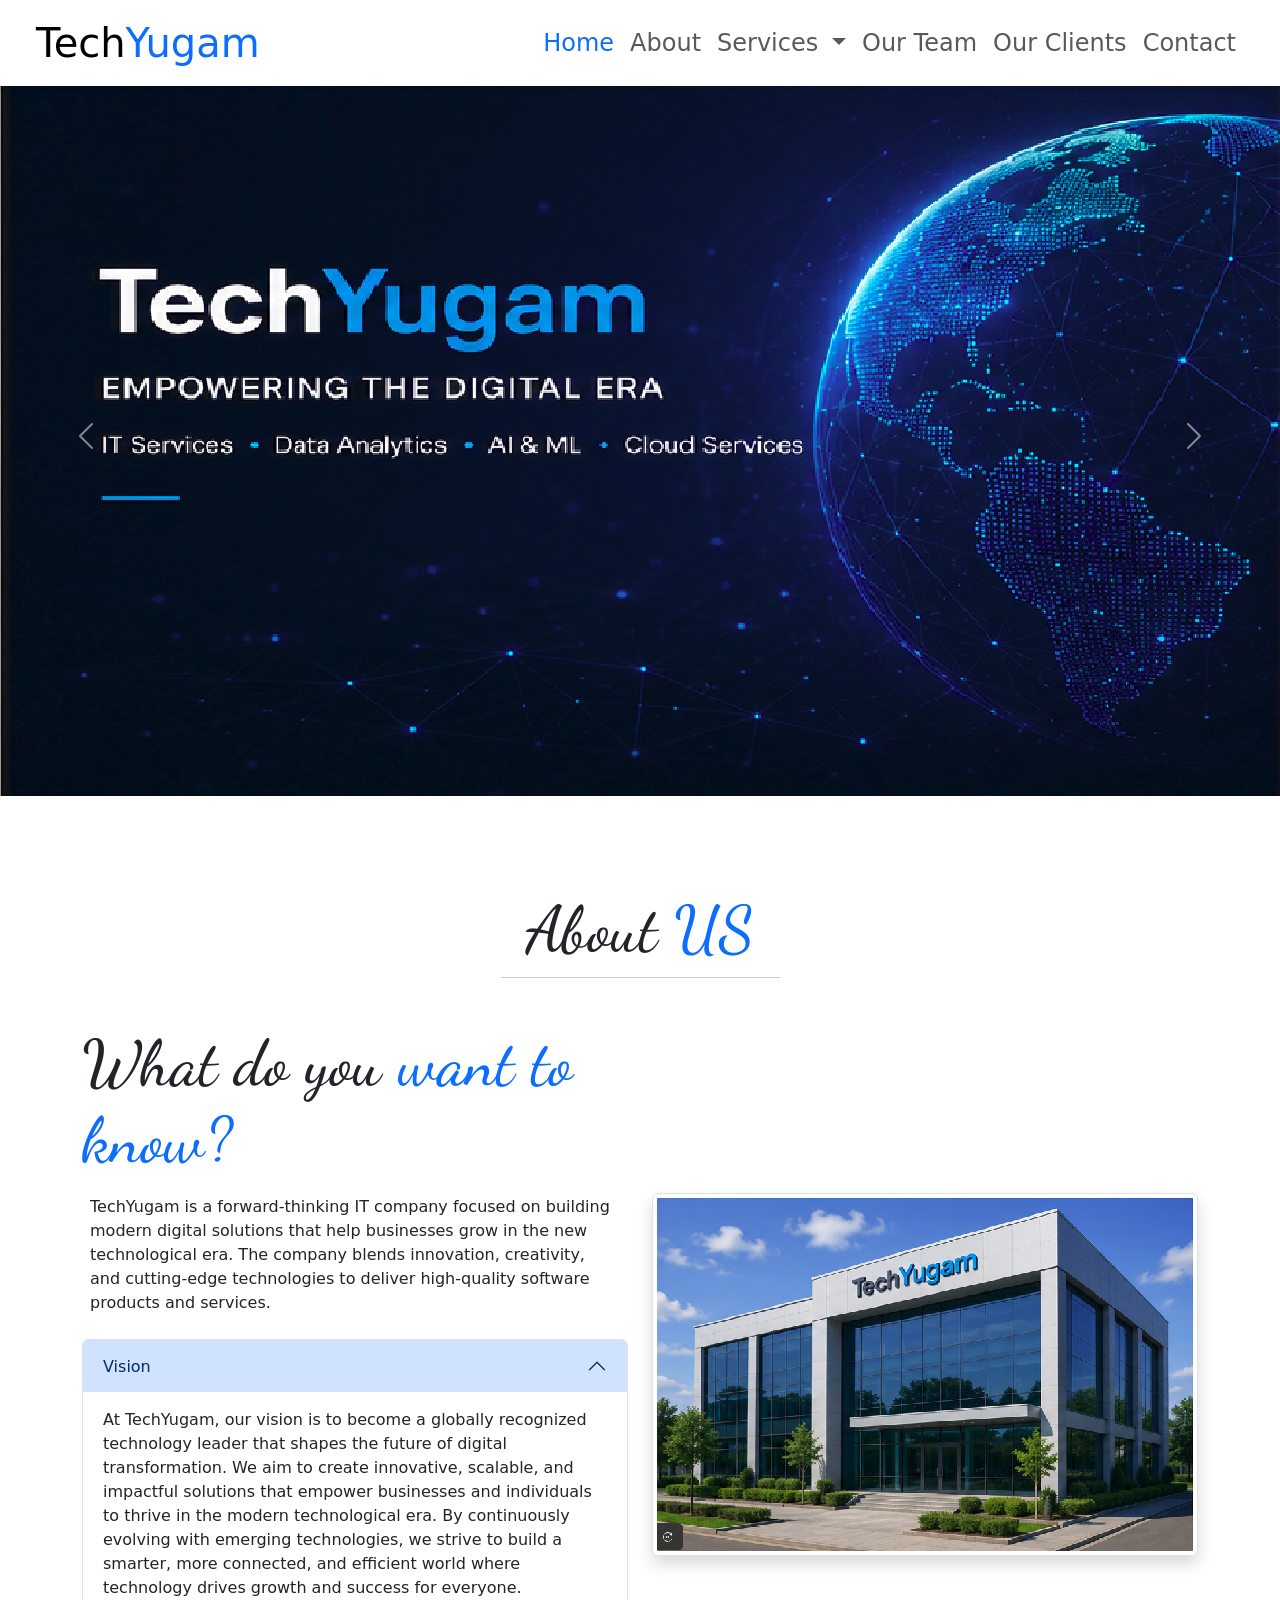
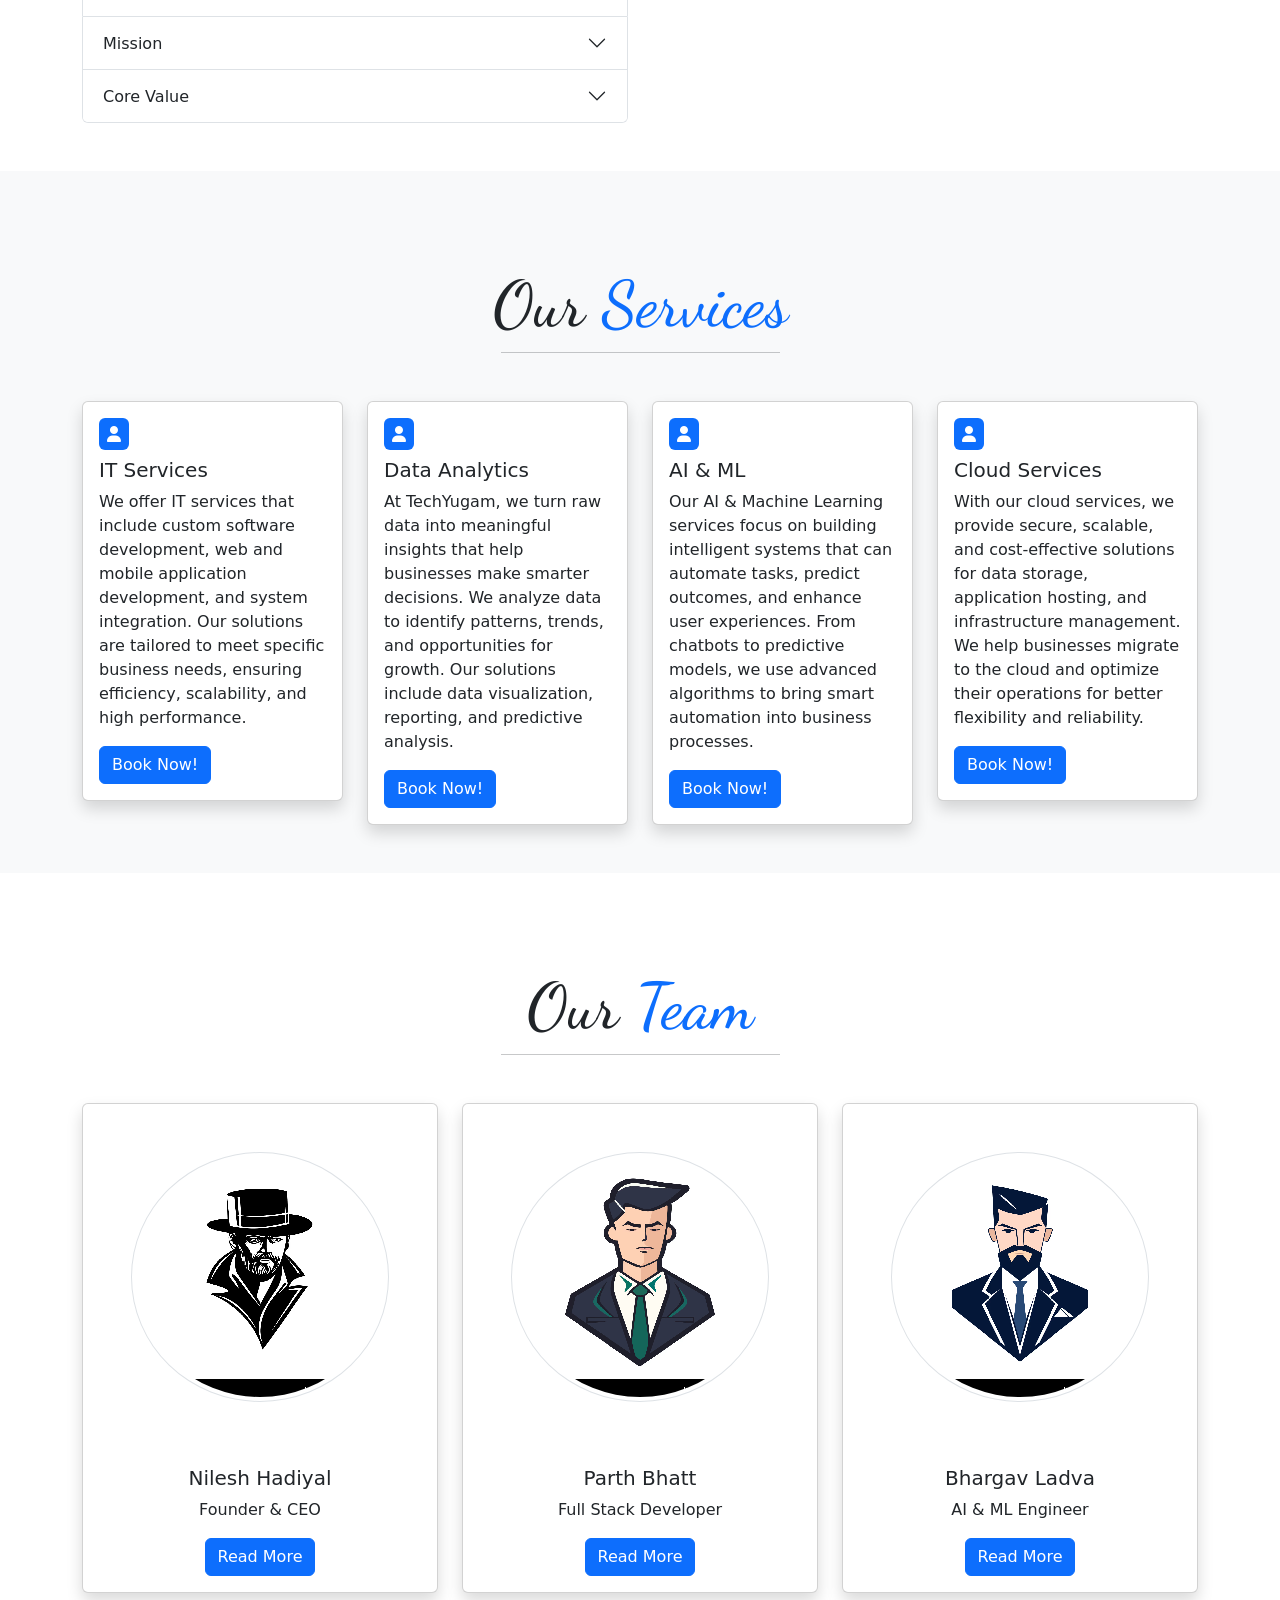
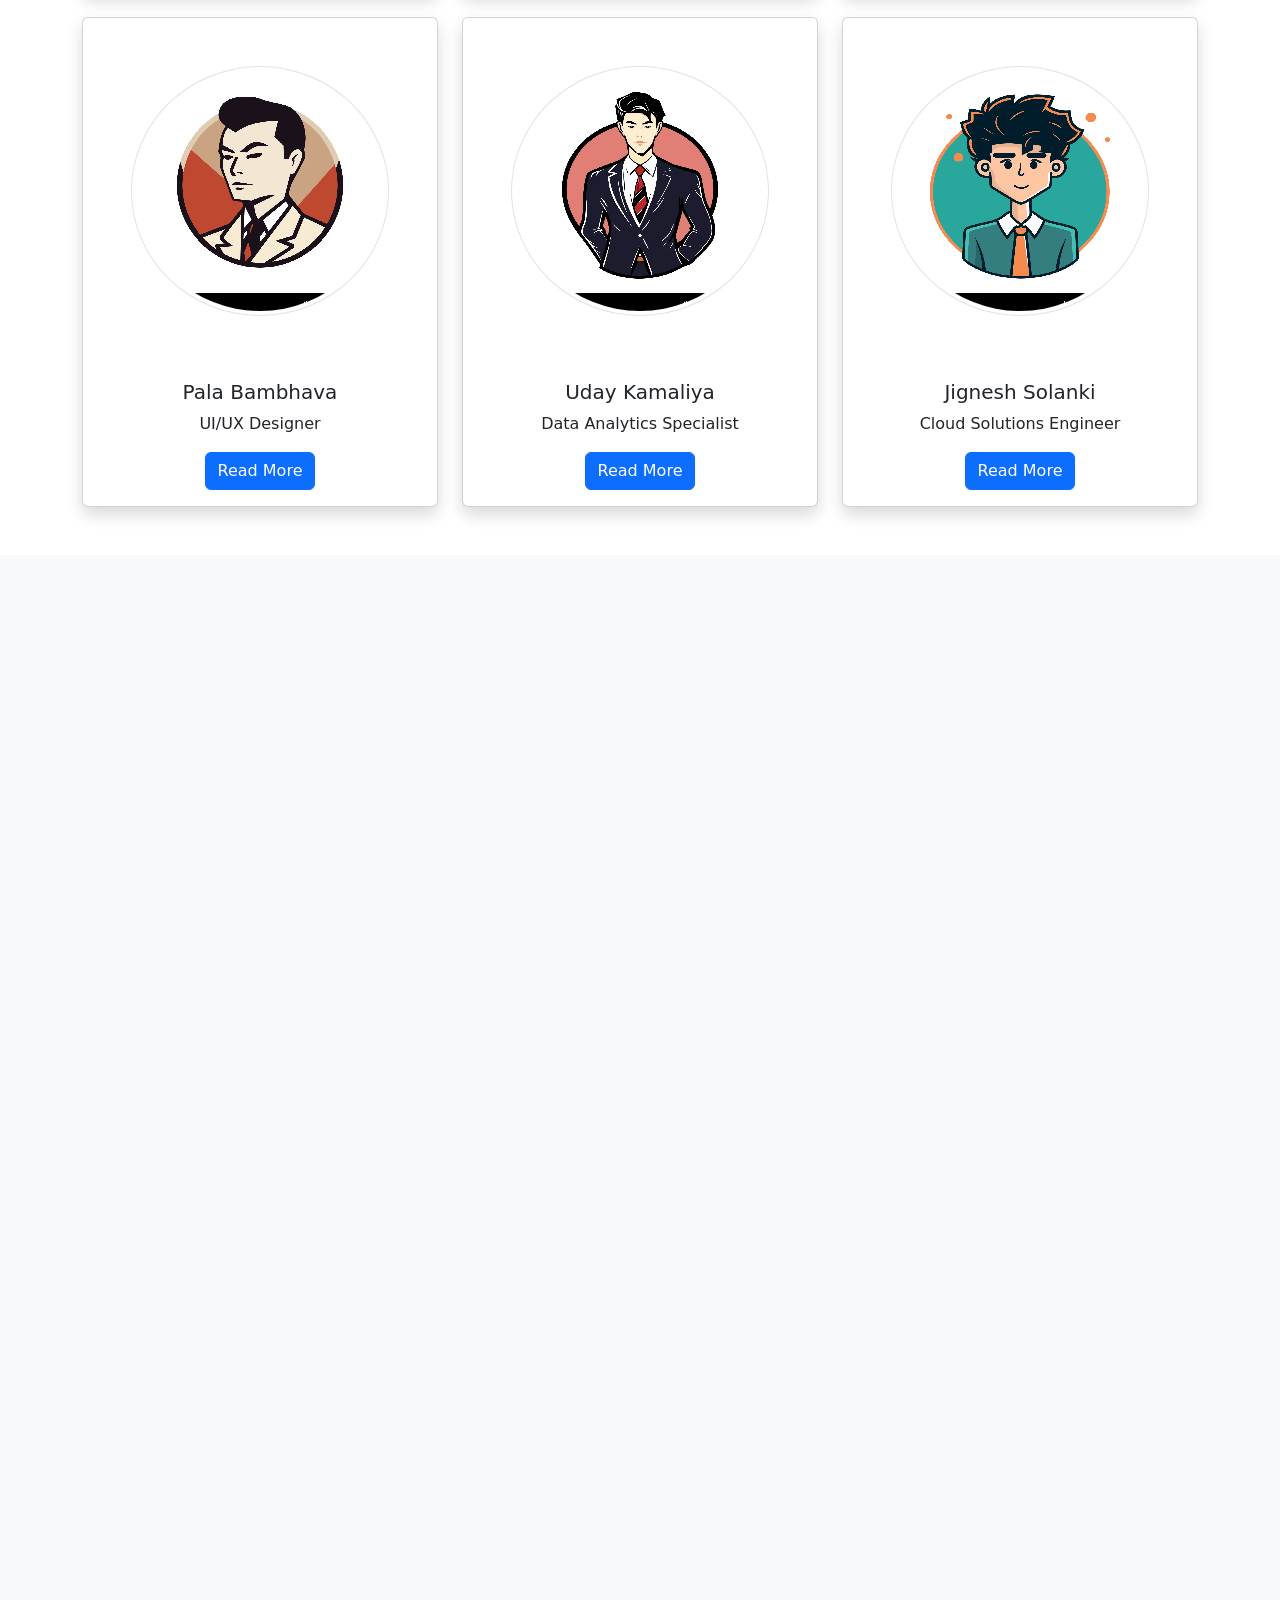
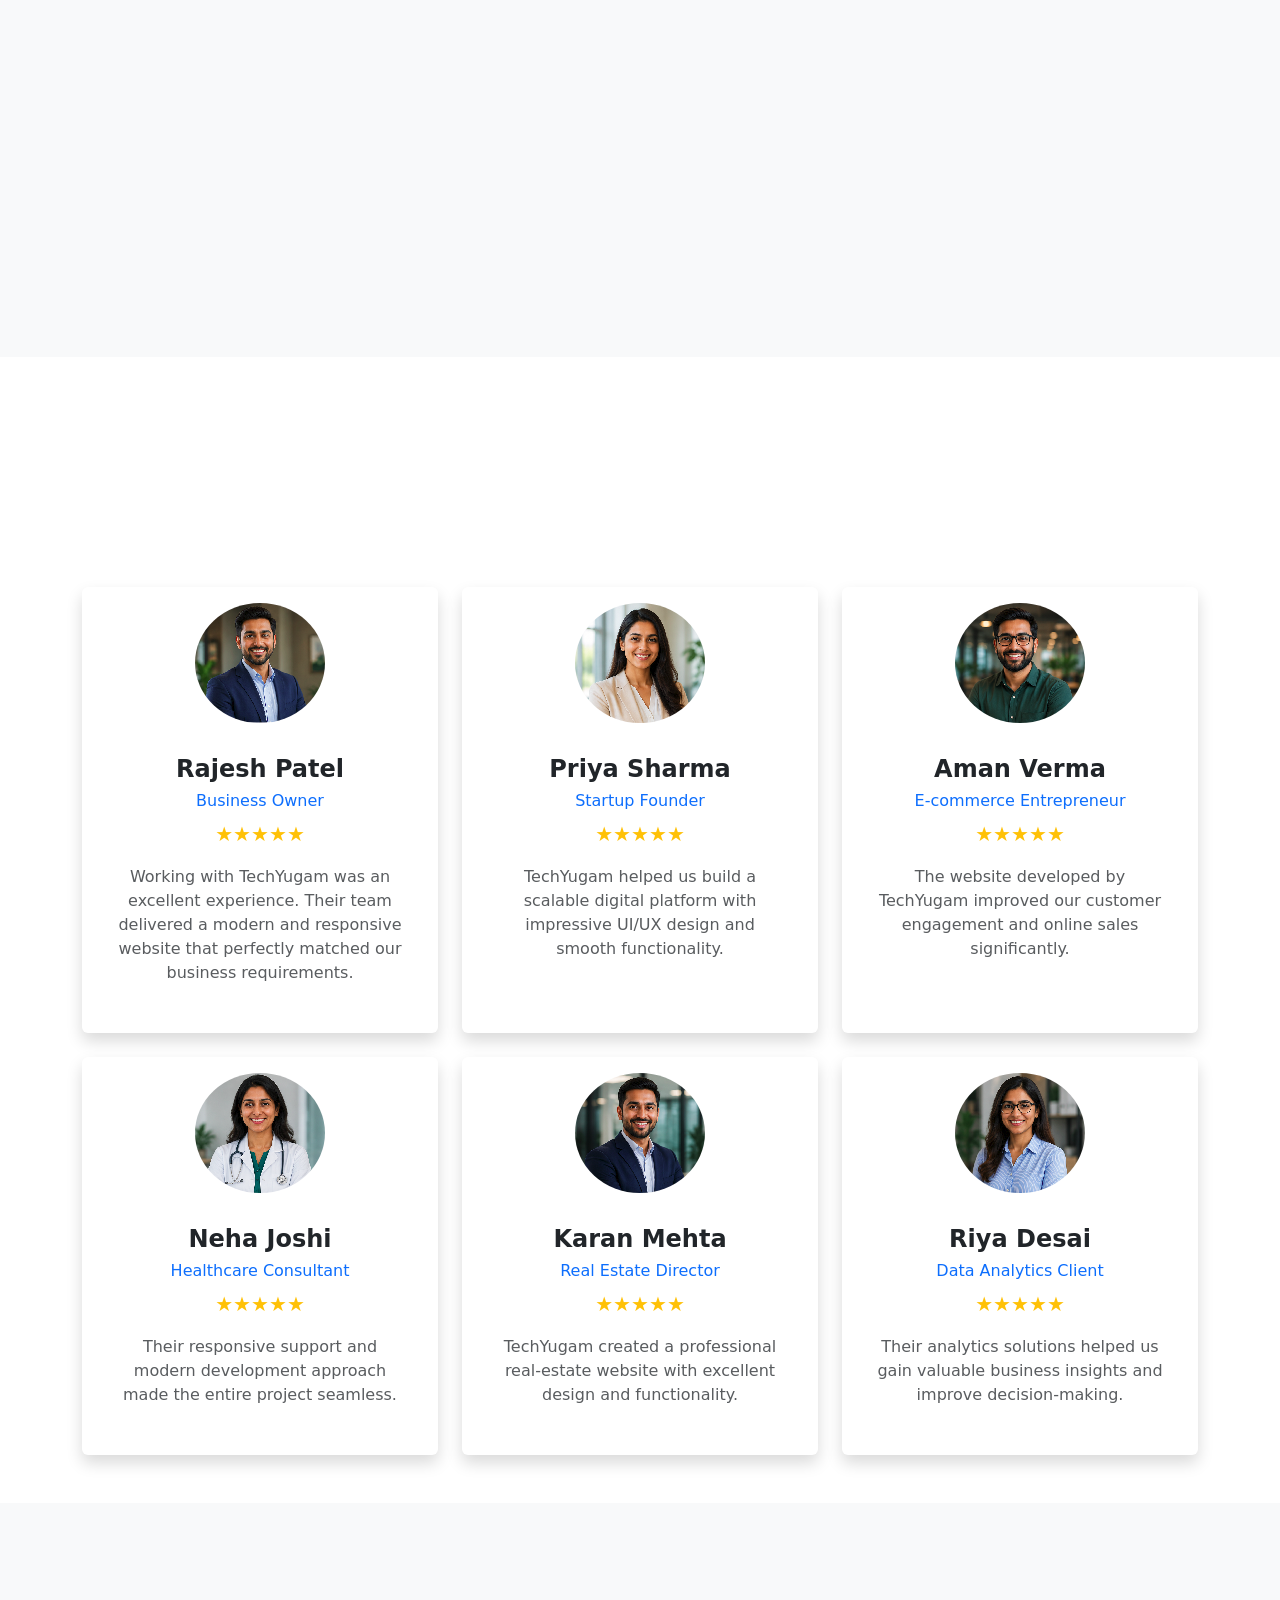
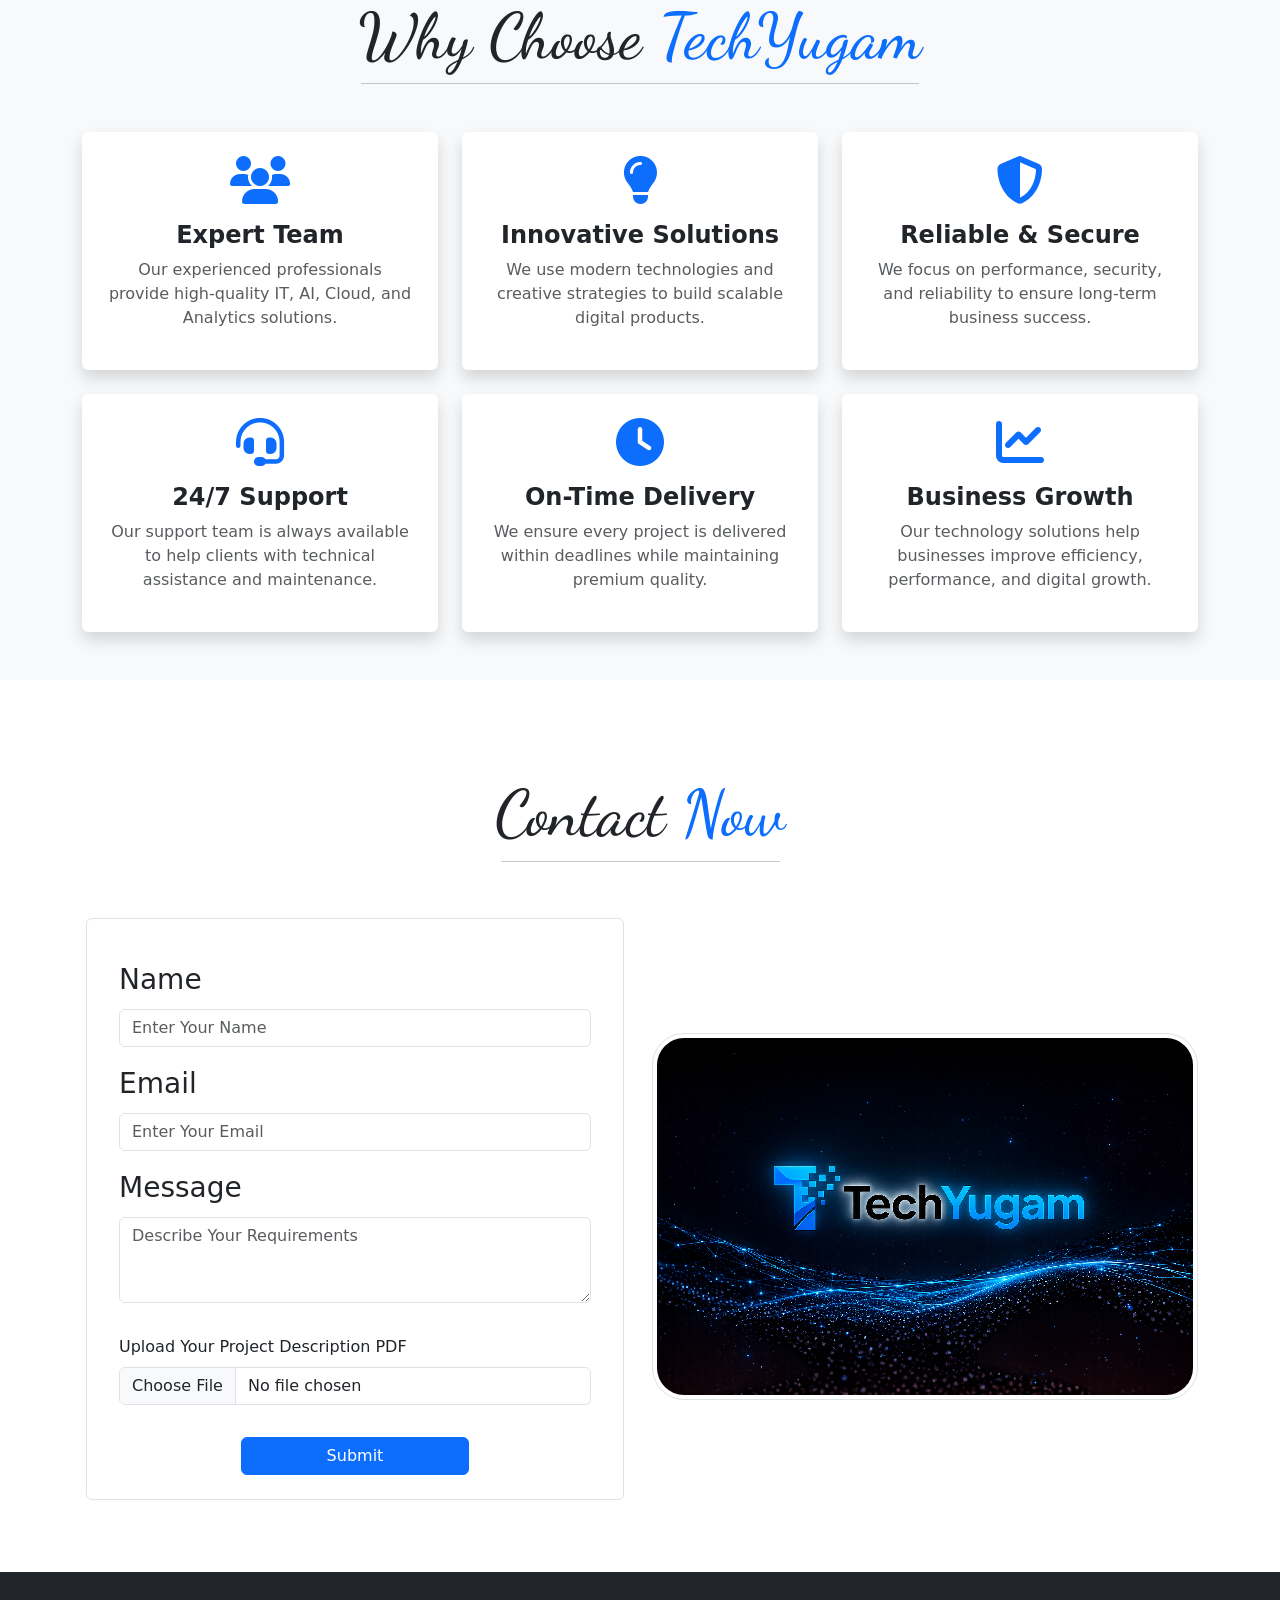
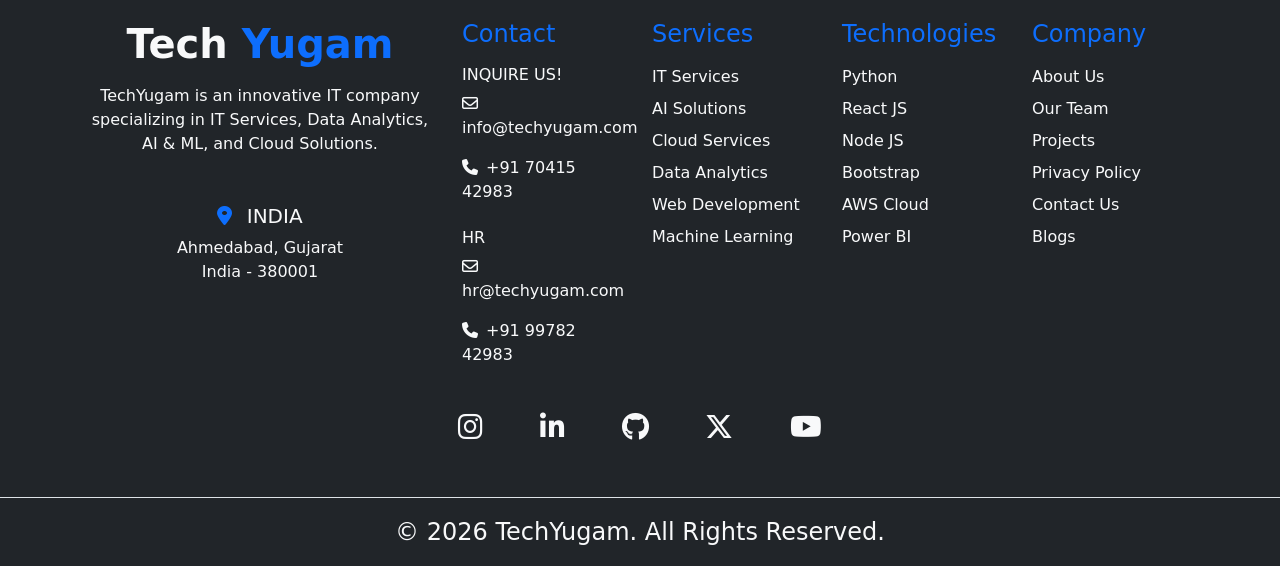
==== Bootstrap/index.html @ 1c1641a0 "Internship Work" ====
<!doctype html>
<html lang="en">
  <head>
    <meta charset="UTF-8" />
    <meta name="viewport" content="width=device-width, initial-scale=1.0" />
    <title>TechYugam</title>
    <link
      href="https://cdn.jsdelivr.net/npm/bootstrap@5.3.8/dist/css/bootstrap.min.css"
      rel="stylesheet"
      integrity="sha384-sRIl4kxILFvY47J16cr9ZwB07vP4J8+LH7qKQnuqkuIAvNWLzeN8tE5YBujZqJLB"
      crossorigin="anonymous"
    />
    <link rel="preconnect" href="https://fonts.gstatic.com" crossorigin />
    <link
      href="https://fonts.googleapis.com/css2?family=Dancing+Script:wght@400..700&display=swap"
      rel="stylesheet"
    />
    <link
      rel="stylesheet"
      href="https://cdnjs.cloudflare.com/ajax/libs/font-awesome/6.5.0/css/all.min.css"
    />
    <link href="https://unpkg.com/aos@2.3.1/dist/aos.css" rel="stylesheet" />
    <link rel="stylesheet" href="style.css" />
  </head>
  <body>
    <header id="home">
      <nav
        class="navbar navbar-expand-lg bg-white px-4 fixed-top shadow-sm"
        data-bs-theme="light"
      >
        <div class="container-fluid">
          <a class="navbar-brand fs-1" href="#"
            >Tech<span class="text-primary">Yugam</span></a
          >
          <button
            class="navbar-toggler"
            type="button"
            data-bs-toggle="collapse"
            data-bs-target="#navbarSupportedContent"
            aria-controls="navbarSupportedContent"
            aria-expanded="false"
            aria-label="Toggle navigation"
          >
            <span class="navbar-toggler-icon"></span>
          </button>
          <div class="collapse navbar-collapse" id="navbarSupportedContent">
            <ul class="navbar-nav ms-auto mb-2 mb-lg-0 fs-4 text-center">
              <li class="nav-item">
                <a
                  class="nav-link active text-primary"
                  aria-current="page"
                  href="#home"
                  >Home</a
                >
              </li>
              <li class="nav-item">
                <a class="nav-link" href="#about">About</a>
              </li>
              <li class="nav-item dropdown">
                <a
                  class="nav-link dropdown-toggle"
                  href="#"
                  role="button"
                  data-bs-toggle="dropdown"
                  aria-expanded="false"
                >
                  Services
                </a>
                <ul class="dropdown-menu">
                  <li>
                    <a class="dropdown-item" href="#services">IT Services</a>
                  </li>
                  <li>
                    <a class="dropdown-item" href="#services">Data Analytics</a>
                  </li>
                  <li><a class="dropdown-item" href="#services">AI & ML</a></li>
                  <li>
                    <a class="dropdown-item" href="#services">Cloud Services</a>
                  </li>
                </ul>
              </li>
              <li class="nav-item">
                <a class="nav-link" href="#teams">Our Team</a>
              </li>
              <li class="nav-item">
                <a class="nav-link" href="#clients">Our Clients</a>
              </li>
              <li class="nav-item">
                <a class="nav-link" href="#contact">Contact</a>
              </li>
            </ul>
          </div>
        </div>
      </nav>
      <div
        id="carouselExampleInterval"
        class="row carousel slide"
        data-bs-ride="carousel"
      >
        <div class="carousel-inner">
          <div class="carousel-item active" data-bs-interval="5000">
            <img
              src="./Images/Background/background1.png"
              class="d-block w-100"
              alt="..."
            />
          </div>
          <div class="carousel-item" data-bs-interval="2000">
            <img
              src="./Images/Background/background2.png"
              class="d-block w-100"
              alt="..."
            />
          </div>
          <div class="carousel-item">
            <img
              src="./Images/Background/background3.png"
              class="d-block w-100"
              alt="..."
            />
          </div>
        </div>
        <button
          class="carousel-control-prev"
          type="button"
          data-bs-target="#carouselExampleInterval"
          data-bs-slide="prev"
        >
          <span class="carousel-control-prev-icon" aria-hidden="true"></span>
          <span class="visually-hidden">Previous</span>
        </button>
        <button
          class="carousel-control-next"
          type="button"
          data-bs-target="#carouselExampleInterval"
          data-bs-slide="next"
        >
          <span class="carousel-control-next-icon" aria-hidden="true"></span>
          <span class="visually-hidden">Next</span>
        </button>
      </div>
    </header>

    <section class="about py-5" id="about">
      <div class="container">
        <div class="text-center my-5" data-aos="fade-up">
          <h2>About <span class="text-primary">US</span></h2>
          <hr class="w-25 m-auto" />
        </div>
        <div class="row mt-5">
          <div class="col-sm-12 col-md-6 col-lg-6 col-12" data-aos="fade-up">
            <h2>What do you <span class="text-primary">want to know?</span></h2>
            <p class="p-2">
              TechYugam is a forward-thinking IT company focused on building
              modern digital solutions that help businesses grow in the new
              technological era. The company blends innovation, creativity, and
              cutting-edge technologies to deliver high-quality software
              products and services.
            </p>
            <!-- <button type="button" class="btn btn-light mb-5">
              More About Me
            </button> -->
            <div class="accordion" id="accordionExample">
              <div class="accordion-item">
                <h3 class="accordion-header">
                  <button
                    class="accordion-button"
                    type="button"
                    data-bs-toggle="collapse"
                    data-bs-target="#collapseOne"
                    aria-expanded="true"
                    aria-controls="collapseOne"
                  >
                    Vision
                  </button>
                </h3>
                <div
                  id="collapseOne"
                  class="accordion-collapse collapse show"
                  data-bs-parent="#accordionExample"
                >
                  <div class="accordion-body">
                    At TechYugam, our vision is to become a globally recognized
                    technology leader that shapes the future of digital
                    transformation. We aim to create innovative, scalable, and
                    impactful solutions that empower businesses and individuals
                    to thrive in the modern technological era. By continuously
                    evolving with emerging technologies, we strive to build a
                    smarter, more connected, and efficient world where
                    technology drives growth and success for everyone.
                  </div>
                </div>
              </div>
              <div class="accordion-item">
                <h3 class="accordion-header">
                  <button
                    class="accordion-button collapsed"
                    type="button"
                    data-bs-toggle="collapse"
                    data-bs-target="#collapseTwo"
                    aria-expanded="false"
                    aria-controls="collapseTwo"
                  >
                    Mission
                  </button>
                </h3>
                <div
                  id="collapseTwo"
                  class="accordion-collapse collapse"
                  data-bs-parent="#accordionExample"
                >
                  <div class="accordion-body">
                    Our mission at TechYugam is to deliver high-quality,
                    reliable, and cutting-edge IT solutions that solve
                    real-world problems. We are committed to understanding
                    client needs and transforming ideas into powerful digital
                    products through creativity, technical expertise, and
                    innovation. We focus on building long-term partnerships,
                    maintaining transparency, and ensuring customer satisfaction
                    while staying ahead in the ever-changing technology
                    landscape.
                  </div>
                </div>
              </div>
              <div class="accordion-item">
                <h3 class="accordion-header">
                  <button
                    class="accordion-button collapsed"
                    type="button"
                    data-bs-toggle="collapse"
                    data-bs-target="#collapseThree"
                    aria-expanded="false"
                    aria-controls="collapseThree"
                  >
                    Core Value
                  </button>
                </h3>
                <div
                  id="collapseThree"
                  class="accordion-collapse collapse"
                  data-bs-parent="#accordionExample"
                >
                  <div class="accordion-body">
                    At TechYugam, we believe in innovation, integrity, and
                    excellence as the foundation of our work. We value
                    continuous learning, teamwork, and customer-centric thinking
                    to deliver the best results. Our commitment to quality,
                    trust, and ethical practices drives us to create meaningful
                    solutions. We embrace change, encourage creativity, and
                    strive to maintain a culture that inspires growth,
                    responsibility, and long-term success.
                  </div>
                </div>
              </div>
            </div>
          </div>
          <div
            class="col-sm-12 col-md-6 col-lg-6 col-12 m-auto text-end"
            data-aos="fade-up"
          >
            <img
              src="./Images/Background/Company-Building.png"
              class="img-fluid img-thumbnail shadow"
            />
          </div>
        </div>
      </div>
    </section>

    <section class="services py-5 bg-light" id="services">
      <div class="container">
        <div class="text-center my-5" data-aos="fade-up">
          <h2>Our <span class="text-primary">Services</span></h2>
          <hr class="w-25 m-auto" />
        </div>
        <div class="row row-gap-4">
          <div class="col-sm-12 col-md-6 col-lg-3 col-12" data-aos="fade-up">
            <div class="card shadow">
              <div class="card-body">
                <i
                  class="fa-solid fa-user bg-primary p-2 text-white rounded mb-2"
                ></i>
                <h5 class="card-title">IT Services</h5>
                <p class="card-text">
                  We offer IT services that include custom software development,
                  web and mobile application development, and system
                  integration. Our solutions are tailored to meet specific
                  business needs, ensuring efficiency, scalability, and high
                  performance.
                </p>
                <a href="#contact" class="btn btn-primary">Book Now!</a>
              </div>
            </div>
          </div>
          <div class="col-sm-12 col-md-6 col-lg-3 col-12" data-aos="fade-up">
            <div class="card shadow">
              <div class="card-body">
                <i
                  class="fa-solid fa-user bg-primary p-2 text-white rounded mb-2"
                ></i>
                <h5 class="card-title">Data Analytics</h5>
                <p class="card-text">
                  At TechYugam, we turn raw data into meaningful insights that
                  help businesses make smarter decisions. We analyze data to
                  identify patterns, trends, and opportunities for growth. Our
                  solutions include data visualization, reporting, and
                  predictive analysis.
                </p>
                <a href="#contact" class="btn btn-primary">Book Now!</a>
              </div>
            </div>
          </div>
          <div class="col-sm-12 col-md-6 col-lg-3 col-12" data-aos="fade-up">
            <div class="card shadow">
              <div class="card-body">
                <i
                  class="fa-solid fa-user bg-primary p-2 text-white rounded mb-2"
                ></i>
                <h5 class="card-title">AI & ML</h5>
                <p class="card-text">
                  Our AI & Machine Learning services focus on building
                  intelligent systems that can automate tasks, predict outcomes,
                  and enhance user experiences. From chatbots to predictive
                  models, we use advanced algorithms to bring smart automation
                  into business processes.
                </p>
                <a href="#contact" class="btn btn-primary">Book Now!</a>
              </div>
            </div>
          </div>
          <div class="col-sm-12 col-md-6 col-lg-3 col-12" data-aos="fade-up">
            <div class="card shadow">
              <div class="card-body">
                <i
                  class="fa-solid fa-user bg-primary p-2 text-white rounded mb-2"
                ></i>
                <h5 class="card-title">Cloud Services</h5>
                <p class="card-text">
                  With our cloud services, we provide secure, scalable, and
                  cost-effective solutions for data storage, application
                  hosting, and infrastructure management. We help businesses
                  migrate to the cloud and optimize their operations for better
                  flexibility and reliability.
                </p>
                <a href="#contact" class="btn btn-primary">Book Now!</a>
              </div>
            </div>
          </div>
        </div>
      </div>
    </section>

    <section class="team py-5 text-center" id="teams">
      <div class="container">
        <div class="text-center my-5" data-aos="fade-up">
          <h2>Our <span class="text-primary">Team</span></h2>
          <hr class="w-25 m-auto" />
        </div>
        <div class="row row-gap-4">
          <div class="col-sm-6 col-md-6 col-lg-4 col-6" data-aos="fade-up">
            <div class="card shadow">
              <img
                src="./Images/User/user1.avif"
                class="img-fluid rounded-circle img-thumbnail m-5"
              />
              <div class="card-body">
                <h5 class="card-title">Nilesh Hadiyal</h5>
                <p class="card-text">Founder & CEO</p>
                <button
                  type="button"
                  class="btn btn-primary"
                  data-bs-toggle="modal"
                  data-bs-target="#nileshModal"
                >
                  Read More
                </button>
              </div>
            </div>
          </div>
          <div
            class="modal fade"
            id="nileshModal"
            tabindex="-1"
            aria-hidden="true"
          >
            <div class="modal-dialog modal-dialog-centered">
              <div class="modal-content">
                <div class="modal-header">
                  <h5 class="modal-title">Nilesh Hadiyal</h5>

                  <button
                    type="button"
                    class="btn-close"
                    data-bs-dismiss="modal"
                  ></button>
                </div>

                <div class="modal-body text-center">
                  <img
                    src="./Images/User/user1.avif"
                    class="img-fluid rounded-circle mb-3"
                    width="150"
                    alt=""
                  />

                  <h4>Founder & CEO</h4>

                  <p>
                    Nilesh Hadiyal is the Founder & CEO of TechYugam, leading
                    the company with a strong vision for innovation and digital
                    transformation. He focuses on strategic planning, business
                    growth, and delivering high-quality technology solutions
                    that help clients succeed in the modern digital era.
                  </p>
                  <a
                    href="https://www.linkedin.com/"
                    target="_blank"
                    class="btn btn-primary mt-2"
                  >
                    <i class="fa-brands fa-linkedin"></i>
                    LinkedIn Profile
                  </a>
                </div>

                <div class="modal-footer">
                  <button
                    type="button"
                    class="btn btn-secondary"
                    data-bs-dismiss="modal"
                  >
                    Close
                  </button>
                </div>
              </div>
            </div>
          </div>
          <div class="col-sm-6 col-md-6 col-lg-4 col-6" data-aos="fade-up">
            <div class="card shadow">
              <img
                src="./Images/User/user2.avif"
                class="img-fluid rounded-circle img-thumbnail m-5"
              />
              <div class="card-body">
                <h5 class="card-title">Parth Bhatt</h5>
                <p class="card-text">Full Stack Developer</p>
                <button
                  type="button"
                  class="btn btn-primary"
                  data-bs-toggle="modal"
                  data-bs-target="#parthModal"
                >
                  Read More
                </button>
              </div>
            </div>
          </div>
          <div
            class="modal fade"
            id="parthModal"
            tabindex="-1"
            aria-hidden="true"
          >
            <div class="modal-dialog modal-dialog-centered">
              <div class="modal-content">
                <div class="modal-header">
                  <h5 class="modal-title">Parth Bhatt</h5>

                  <button
                    type="button"
                    class="btn-close"
                    data-bs-dismiss="modal"
                  ></button>
                </div>

                <div class="modal-body text-center">
                  <img
                    src="./Images/User/user2.avif"
                    class="img-fluid rounded-circle mb-3"
                    width="150"
                    alt=""
                  />

                  <h4>Full Stack Developer</h4>

                  <p>
                    Parth Bhatt is a skilled Full Stack Developer specializing
                    in creating responsive, scalable, and high-performance web
                    applications. With expertise in both frontend and backend
                    development, he ensures smooth functionality, modern design
                    integration, and efficient system performance.
                  </p>
                  <a
                    href="https://www.linkedin.com/"
                    target="_blank"
                    class="btn btn-primary mt-2"
                  >
                    <i class="fa-brands fa-linkedin"></i>
                    LinkedIn Profile
                  </a>
                </div>

                <div class="modal-footer">
                  <button
                    type="button"
                    class="btn btn-secondary"
                    data-bs-dismiss="modal"
                  >
                    Close
                  </button>
                </div>
              </div>
            </div>
          </div>
          <div class="col-sm-6 col-md-6 col-lg-4 col-6" data-aos="fade-up">
            <div class="card shadow">
              <img
                src="./Images/User/user3.avif"
                class="img-fluid rounded-circle img-thumbnail m-5"
              />
              <div class="card-body">
                <h5 class="card-title">Bhargav Ladva</h5>
                <p class="card-text">AI & ML Engineer</p>
                <button
                  type="button"
                  class="btn btn-primary"
                  data-bs-toggle="modal"
                  data-bs-target="#bhargavModal"
                >
                  Read More
                </button>
              </div>
            </div>
          </div>
          <div
            class="modal fade"
            id="bhargavModal"
            tabindex="-1"
            aria-hidden="true"
          >
            <div class="modal-dialog modal-dialog-centered">
              <div class="modal-content">
                <div class="modal-header">
                  <h5 class="modal-title">Bhargav Ladva</h5>

                  <button
                    type="button"
                    class="btn-close"
                    data-bs-dismiss="modal"
                  ></button>
                </div>

                <div class="modal-body text-center">
                  <img
                    src="./Images/User/user3.avif"
                    class="img-fluid rounded-circle mb-3"
                    width="150"
                    alt=""
                  />

                  <h4>AI & Machine Learning Engineer</h4>

                  <p>
                    Ladva Bhargav is responsible for developing intelligent AI
                    and Machine Learning solutions at TechYugam. He works on
                    automation, predictive analytics, and smart systems that
                    enhance business operations and deliver innovative digital
                    experiences.
                  </p>
                  <a
                    href="https://www.linkedin.com/"
                    target="_blank"
                    class="btn btn-primary mt-2"
                  >
                    <i class="fa-brands fa-linkedin"></i>
                    LinkedIn Profile
                  </a>
                </div>

                <div class="modal-footer">
                  <button
                    type="button"
                    class="btn btn-secondary"
                    data-bs-dismiss="modal"
                  >
                    Close
                  </button>
                </div>
              </div>
            </div>
          </div>
          <div class="col-sm-6 col-md-6 col-lg-4 col-6" data-aos="fade-up">
            <div class="card shadow">
              <img
                src="./Images/User/user4.avif"
                class="img-fluid rounded-circle img-thumbnail m-5"
              />
              <div class="card-body">
                <h5 class="card-title">Pala Bambhava</h5>
                <p class="card-text">UI/UX Designer</p>
                <button
                  type="button"
                  class="btn btn-primary"
                  data-bs-toggle="modal"
                  data-bs-target="#palaModal"
                >
                  Read More
                </button>
              </div>
            </div>
          </div>
          <div
            class="modal fade"
            id="palaModal"
            tabindex="-1"
            aria-hidden="true"
          >
            <div class="modal-dialog modal-dialog-centered">
              <div class="modal-content">
                <div class="modal-header">
                  <h5 class="modal-title">Pala Bambhava</h5>

                  <button
                    type="button"
                    class="btn-close"
                    data-bs-dismiss="modal"
                  ></button>
                </div>

                <div class="modal-body text-center">
                  <img
                    src="./Images/User/user4.avif"
                    class="img-fluid rounded-circle mb-3"
                    width="150"
                    alt=""
                  />

                  <h4>UI/UX Designer</h4>

                  <p>
                    Pala Bambhava is the creative UI/UX Designer at TechYugam,
                    focused on building visually appealing and user-friendly
                    digital experiences. He designs intuitive interfaces that
                    improve usability, engagement, and overall customer
                    satisfaction across web and mobile platforms.
                  </p>
                  <a
                    href="https://www.linkedin.com/"
                    target="_blank"
                    class="btn btn-primary mt-2"
                  >
                    <i class="fa-brands fa-linkedin"></i>
                    LinkedIn Profile
                  </a>
                </div>

                <div class="modal-footer">
                  <button
                    type="button"
                    class="btn btn-secondary"
                    data-bs-dismiss="modal"
                  >
                    Close
                  </button>
                </div>
              </div>
            </div>
          </div>
          <div class="col-sm-6 col-md-6 col-lg-4 col-6" data-aos="fade-up">
            <div class="card shadow">
              <img
                src="./Images/User/user5.avif"
                class="img-fluid rounded-circle img-thumbnail m-5"
              />
              <div class="card-body">
                <h5 class="card-title">Uday Kamaliya</h5>
                <p class="card-text">Data Analytics Specialist</p>
                <button
                  type="button"
                  class="btn btn-primary"
                  data-bs-toggle="modal"
                  data-bs-target="#udayModal"
                >
                  Read More
                </button>
              </div>
            </div>
          </div>
          <div
            class="modal fade"
            id="udayModal"
            tabindex="-1"
            aria-hidden="true"
          >
            <div class="modal-dialog modal-dialog-centered">
              <div class="modal-content">
                <div class="modal-header">
                  <h5 class="modal-title">Uday Kamaliya</h5>

                  <button
                    type="button"
                    class="btn-close"
                    data-bs-dismiss="modal"
                  ></button>
                </div>

                <div class="modal-body text-center">
                  <img
                    src="./Images/User/user5.avif"
                    class="img-fluid rounded-circle mb-3"
                    width="150"
                    alt=""
                  />

                  <h4>Data Analytics Specialist</h4>

                  <p>
                    Uday Kamaliya specializes in Data Analytics, transforming
                    complex business data into meaningful insights and
                    actionable strategies. He focuses on data visualization,
                    reporting, and trend analysis to support smarter business
                    decisions and improve overall performance.
                  </p>
                  <a
                    href="https://www.linkedin.com/"
                    target="_blank"
                    class="btn btn-primary mt-2"
                  >
                    <i class="fa-brands fa-linkedin"></i>
                    LinkedIn Profile
                  </a>
                </div>

                <div class="modal-footer">
                  <button
                    type="button"
                    class="btn btn-secondary"
                    data-bs-dismiss="modal"
                  >
                    Close
                  </button>
                </div>
              </div>
            </div>
          </div>
          <div class="col-sm-6 col-md-6 col-lg-4 col-6" data-aos="fade-up">
            <div class="card shadow">
              <img
                src="./Images/User/user6.avif"
                class="img-fluid rounded-circle img-thumbnail m-5"
              />
              <div class="card-body">
                <h5 class="card-title">Jignesh Solanki</h5>
                <p class="card-text">Cloud Solutions Engineer</p>
                <button
                  type="button"
                  class="btn btn-primary"
                  data-bs-toggle="modal"
                  data-bs-target="#jigneshModal"
                >
                  Read More
                </button>
              </div>
            </div>
          </div>
          <div
            class="modal fade"
            id="jigneshModal"
            tabindex="-1"
            aria-hidden="true"
          >
            <div class="modal-dialog modal-dialog-centered">
              <div class="modal-content">
                <div class="modal-header">
                  <h5 class="modal-title">Jignesh Solanki</h5>

                  <button
                    type="button"
                    class="btn-close"
                    data-bs-dismiss="modal"
                  ></button>
                </div>

                <div class="modal-body text-center">
                  <img
                    src="./Images/User/user6.avif"
                    class="img-fluid rounded-circle mb-3"
                    width="150"
                    alt=""
                  />

                  <h4>Cloud Solutions Engineer</h4>

                  <p>
                    Jignesh Solnaki manages cloud infrastructure and scalable
                    digital environments for TechYugam. He ensures secure cloud
                    deployment, optimized performance, and reliable system
                    management to support modern business operations
                    efficiently.
                  </p>
                  <a
                    href="https://www.linkedin.com/"
                    target="_blank"
                    class="btn btn-primary mt-2"
                  >
                    <i class="fa-brands fa-linkedin"></i>
                    LinkedIn Profile
                  </a>
                </div>

                <div class="modal-footer">
                  <button
                    type="button"
                    class="btn btn-secondary"
                    data-bs-dismiss="modal"
                  >
                    Close
                  </button>
                </div>
              </div>
            </div>
          </div>
        </div>
      </div>
    </section>

    <section class="clients py-5 bg-light" id="clients">
      <div class="container">
        <div class="text-center my-5" data-aos="fade-up">
          <h2>Our <span class="text-primary">Clients</span></h2>
          <hr class="w-25 m-auto" />
        </div>

        <div class="row row-gap-4 text-center">
          <div class="col-sm-12 col-md-6 col-lg-6 col-12" data-aos="fade-up">
            <div class="card h-100">
              <img
                src="./Images/Clients/client1.png"
                class="img-fluid img-thumbnail m-5 rounded-4"
                alt="UrbanBuild Realty"
              />

              <div class="card-body d-flex flex-column">
                <h5 class="card-title">UrbanBuild Realty</h5>

                <p class="card-text">
                  A real-estate website created for property listings, project
                  showcases, and client interactions with a clean interface and
                  modern visual presentation.
                </p>

                <a href="#" class="btn btn-primary mx-auto"> Go to Websites </a>
              </div>
            </div>
          </div>

          <div class="col-sm-12 col-md-6 col-lg-6 col-12" data-aos="fade-up">
            <div class="card h-100">
              <img
                src="./Images/Clients/client3.png"
                class="img-fluid img-thumbnail m-5 rounded-4"
                alt="MediCare Plus"
              />

              <div class="card-body d-flex flex-column">
                <h5 class="card-title">MediCare Plus</h5>

                <p class="card-text">
                  A healthcare platform designed for hospitals and clinics,
                  featuring online appointment booking, doctor information, and
                  patient-friendly user experience.
                </p>

                <a href="#" class="btn btn-primary mx-auto"> Go to Websites </a>
              </div>
            </div>
          </div>

          <div class="col-sm-12 col-md-6 col-lg-6 col-12" data-aos="fade-up">
            <div class="card h-100">
              <img
                src="./Images/Clients/client2.png"
                class="img-fluid img-thumbnail m-5 rounded-4"
                alt="ShopZone"
              />

              <div class="card-body d-flex flex-column">
                <h5 class="card-title">ShopZone</h5>

                <p class="card-text">
                  A fully responsive e-commerce website built for online
                  shopping, including product management, secure payments, and
                  mobile-friendly design for better customer engagement.
                </p>

                <a href="#" class="btn btn-primary mx-auto"> Go to Websites </a>
              </div>
            </div>
          </div>

          <div class="col-sm-12 col-md-6 col-lg-6 col-12" data-aos="fade-up">
            <div class="card h-100">
              <img
                src="./Images/Clients/client4.png"
                class="img-fluid img-thumbnail m-5 rounded-4"
                alt="TechNova Solutions"
              />

              <div class="card-body d-flex flex-column">
                <h5 class="card-title">TechNova Solutions</h5>

                <p class="card-text">
                  A modern corporate IT website developed for showcasing
                  technology services, software solutions, and digital
                  transformation strategies with a professional and responsive
                  design.
                </p>

                <a href="#" class="btn btn-primary mx-auto"> Go to Websites </a>
              </div>
            </div>
          </div>
        </div>
      </div>
    </section>

    <section class="reviews py-5" id="reviews">
      <div class="container">
        <div class="text-center my-5" data-aos="fade-up">
          <h2>What Our <span class="text-primary">Clients Say</span></h2>
          <hr class="w-50 m-auto" />
        </div>
        <div class="row g-4">
          <div class="col-md-6 col-lg-4" data-aos="fade-up">
            <div class="card h-100 shadow border-0 p-3">
              <div class="text-center">
                <img
                  src="./Images/Review/rajesh.png"
                  class="rounded-circle img-fluid mb-3"
                  alt="Rajesh Patel"
                />
              </div>

              <div class="card-body text-center">
                <h4 class="fw-bold">Rajesh Patel</h4>
                <h6 class="text-primary">Business Owner</h6>

                <p class="text-warning fs-5">★★★★★</p>

                <p class="text-muted">
                  Working with TechYugam was an excellent experience. Their team
                  delivered a modern and responsive website that perfectly
                  matched our business requirements.
                </p>
              </div>
            </div>
          </div>

          <div class="col-md-6 col-lg-4" data-aos="fade-up">
            <div class="card h-100 shadow border-0 p-3">
              <div class="text-center">
                <img
                  src="./Images/Review/priya.png"
                  class="rounded-circle img-fluid mb-3"
                  alt="Priya Sharma"
                />
              </div>

              <div class="card-body text-center">
                <h4 class="fw-bold">Priya Sharma</h4>
                <h6 class="text-primary">Startup Founder</h6>

                <p class="text-warning fs-5">★★★★★</p>

                <p class="text-muted">
                  TechYugam helped us build a scalable digital platform with
                  impressive UI/UX design and smooth functionality.
                </p>
              </div>
            </div>
          </div>

          <div class="col-md-6 col-lg-4" data-aos="fade-up">
            <div class="card h-100 shadow border-0 p-3">
              <div class="text-center">
                <img
                  src="./Images/Review/aman.png"
                  class="rounded-circle img-fluid mb-3"
                  alt="Aman Verma"
                />
              </div>

              <div class="card-body text-center">
                <h4 class="fw-bold">Aman Verma</h4>
                <h6 class="text-primary">E-commerce Entrepreneur</h6>

                <p class="text-warning fs-5">★★★★★</p>

                <p class="text-muted">
                  The website developed by TechYugam improved our customer
                  engagement and online sales significantly.
                </p>
              </div>
            </div>
          </div>

          <div class="col-md-6 col-lg-4" data-aos="fade-up">
            <div class="card h-100 shadow border-0 p-3">
              <div class="text-center">
                <img
                  src="./Images/Review/neha.png"
                  class="rounded-circle img-fluid mb-3"
                  alt="Neha Joshi"
                />
              </div>

              <div class="card-body text-center">
                <h4 class="fw-bold">Neha Joshi</h4>
                <h6 class="text-primary">Healthcare Consultant</h6>

                <p class="text-warning fs-5">★★★★★</p>

                <p class="text-muted">
                  Their responsive support and modern development approach made
                  the entire project seamless.
                </p>
              </div>
            </div>
          </div>

          <div class="col-md-6 col-lg-4" data-aos="fade-up">
            <div class="card h-100 shadow border-0 p-3">
              <div class="text-center">
                <img
                  src="./Images/Review/karan.png"
                  class="rounded-circle img-fluid mb-3"
                  alt="Karan Mehta"
                />
              </div>

              <div class="card-body text-center">
                <h4 class="fw-bold">Karan Mehta</h4>
                <h6 class="text-primary">Real Estate Director</h6>

                <p class="text-warning fs-5">★★★★★</p>

                <p class="text-muted">
                  TechYugam created a professional real-estate website with
                  excellent design and functionality.
                </p>
              </div>
            </div>
          </div>

          <div class="col-md-6 col-lg-4" data-aos="fade-up">
            <div class="card h-100 shadow border-0 p-3">
              <div class="text-center">
                <img
                  src="./Images/Review/riya.png"
                  class="rounded-circle img-fluid mb-3"
                  alt="Riya Desai"
                />
              </div>

              <div class="card-body text-center">
                <h4 class="fw-bold">Riya Desai</h4>
                <h6 class="text-primary">Data Analytics Client</h6>

                <p class="text-warning fs-5">★★★★★</p>

                <p class="text-muted">
                  Their analytics solutions helped us gain valuable business
                  insights and improve decision-making.
                </p>
              </div>
            </div>
          </div>
        </div>
      </div>
    </section>

    <section class="why-choose py-5 bg-light" id="why-choose">
      <div class="container">
        <div class="text-center my-5" data-aos="fade-up">
          <h2>Why Choose <span class="text-primary">TechYugam</span></h2>
          <hr class="w-50 m-auto" />
        </div>
        <div class="row g-4">
          <div class="col-md-6 col-lg-4" data-aos="fade-up">
            <div class="card h-100 shadow border-0 text-center p-4">
              <div class="mb-3">
                <i class="fa-solid fa-users fa-3x text-primary"></i>
              </div>
              <h4 class="fw-bold">Expert Team</h4>
              <p class="text-muted">
                Our experienced professionals provide high-quality IT, AI,
                Cloud, and Analytics solutions.
              </p>
            </div>
          </div>

          <div class="col-md-6 col-lg-4" data-aos="fade-up">
            <div class="card h-100 shadow border-0 text-center p-4">
              <div class="mb-3">
                <i class="fa-solid fa-lightbulb fa-3x text-primary"></i>
              </div>
              <h4 class="fw-bold">Innovative Solutions</h4>
              <p class="text-muted">
                We use modern technologies and creative strategies to build
                scalable digital products.
              </p>
            </div>
          </div>

          <div class="col-md-6 col-lg-4" data-aos="fade-up">
            <div class="card h-100 shadow border-0 text-center p-4">
              <div class="mb-3">
                <i class="fa-solid fa-shield-halved fa-3x text-primary"></i>
              </div>
              <h4 class="fw-bold">Reliable & Secure</h4>
              <p class="text-muted">
                We focus on performance, security, and reliability to ensure
                long-term business success.
              </p>
            </div>
          </div>

          <div class="col-md-6 col-lg-4" data-aos="fade-up">
            <div class="card h-100 shadow border-0 text-center p-4">
              <div class="mb-3">
                <i class="fa-solid fa-headset fa-3x text-primary"></i>
              </div>
              <h4 class="fw-bold">24/7 Support</h4>
              <p class="text-muted">
                Our support team is always available to help clients with
                technical assistance and maintenance.
              </p>
            </div>
          </div>

          <div class="col-md-6 col-lg-4" data-aos="fade-up">
            <div class="card h-100 shadow border-0 text-center p-4">
              <div class="mb-3">
                <i class="fa-solid fa-clock fa-3x text-primary"></i>
              </div>
              <h4 class="fw-bold">On-Time Delivery</h4>
              <p class="text-muted">
                We ensure every project is delivered within deadlines while
                maintaining premium quality.
              </p>
            </div>
          </div>

          <div class="col-md-6 col-lg-4" data-aos="fade-up">
            <div class="card h-100 shadow border-0 text-center p-4">
              <div class="mb-3">
                <i class="fa-solid fa-chart-line fa-3x text-primary"></i>
              </div>
              <h4 class="fw-bold">Business Growth</h4>
              <p class="text-muted">
                Our technology solutions help businesses improve efficiency,
                performance, and digital growth.
              </p>
            </div>
          </div>
        </div>
      </div>
    </section>

    <section class="contact py-5" id="contact">
      <div class="container">
        <div class="text-center my-5" data-aos="fade-up">
          <h2>Contact <span class="text-primary">Now</span></h2>
          <hr class="w-25 m-auto" />
        </div>
        <div class="row mt-3">
          <div
            class="col-sm-12 col-md-6 col-lg-6 col-12 p-4"
            data-aos="fade-up"
          >
            <form class="row g-3 border rounded p-4">
              <div class="col-12 col-sm-12 col-md-12">
                <label for="inputName" class="form-label fs-3">Name</label>
                <input
                  type="name"
                  class="form-control"
                  id="inputName"
                  placeholder="Enter Your Name"
                />
              </div>
              <div class="col-12 col-sm-12 col-md-12">
                <label for="inputEmail4" class="form-label fs-3">Email</label>
                <input
                  type="email"
                  class="form-control"
                  id="inputEmail4"
                  placeholder="Enter Your Email"
                />
              </div>
              <div class="mb-3">
                <label for="exampleFormControlTextarea1" class="form-label fs-3"
                  >Message</label
                >
                <textarea
                  class="form-control"
                  id="exampleFormControlTextarea1"
                  rows="3"
                  placeholder="Describe Your Requirements"
                ></textarea>
              </div>
              <div class="mb-3">
                <label for="formFile" class="form-label"
                  >Upload Your Project Description PDF</label
                >
                <input class="form-control" type="file" id="formFile" />
              </div>

              <div class="d-grid gap-2 col-6 mx-auto">
                <button class="btn btn-primary" type="submit">Submit</button>
              </div>
            </form>
          </div>
          <div
            class="col-sm-12 col-md-6 col-lg-6 col-12 m-auto text-end"
            data-aos="fade-up"
          >
            <img
              src="./Images/Company-Logo..png"
              class="img-fluid img-thumbnail rounded-5"
            />
          </div>
        </div>
      </div>
    </section>

    <section class="bg-dark py-5 text-light">
      <div class="container">
        <div class="row gy-5">
          <div class="col-lg-4 col-md-6 col-12 text-center">
            <h1 class="fw-bold company-logo mb-3">
              Tech
              <span class="text-primary">Yugam</span>
            </h1>

            <p class="footer-description fs-6">
              TechYugam is an innovative IT company specializing in IT Services,
              Data Analytics, AI & ML, and Cloud Solutions.
            </p>

            <div class="mt-5">
              <h5>
                <i class="fa-solid fa-location-dot me-2 text-primary"></i>
                INDIA
              </h5>
              <p>
                Ahmedabad, Gujarat <br />
                India - 380001
              </p>
            </div>
          </div>

          <div class="col-sm-6 col-lg-2 col-md-6 col-6">
            <h4 class="text-primary mb-3">Contact</h4>
            <h6>INQUIRE US!</h6>
            <p><i class="fa-regular fa-envelope me-2"></i>info@techyugam.com</p>
            <p><i class="fa-solid fa-phone me-2"></i>+91 70415 42983</p>

            <h6 class="mt-4">HR</h6>
            <p><i class="fa-regular fa-envelope me-2"></i>hr@techyugam.com</p>
            <p><i class="fa-solid fa-phone me-2"></i>+91 99782 42983</p>
          </div>

          <div class="col-sm-6 col-lg-2 col-md-4 col-6">
            <h4 class="text-primary mb-3">Services</h4>
            <ul class="list-unstyled footer-links">
              <li class="mb-2">IT Services</li>
              <li class="mb-2">AI Solutions</li>
              <li class="mb-2">Cloud Services</li>
              <li class="mb-2">Data Analytics</li>
              <li class="mb-2">Web Development</li>
              <li class="mb-2">Machine Learning</li>
            </ul>
          </div>

          <div class="col-sm-6 col-lg-2 col-md-4 col-6">
            <h4 class="text-primary mb-3">Technologies</h4>
            <ul class="list-unstyled footer-links">
              <li class="mb-2">Python</li>
              <li class="mb-2">React JS</li>
              <li class="mb-2">Node JS</li>
              <li class="mb-2">Bootstrap</li>
              <li class="mb-2">AWS Cloud</li>
              <li class="mb-2">Power BI</li>
            </ul>
          </div>

          <div class="col-sm-6 col-lg-2 col-md-4 col-6">
            <h4 class="text-primary mb-3">Company</h4>

            <ul class="list-unstyled footer-links">
              <li class="mb-2">
                <a href="#about" class="text-decoration-none text-light">
                  About Us
                </a>
              </li>
              <li class="mb-2">
                <a href="#teams" class="text-decoration-none text-light"
                  >Our Team</a
                >
              </li>
              <li class="mb-2">
                <a href="#clients" class="text-decoration-none text-light"
                  >Projects</a
                >
              </li>
              <li class="mb-2">
                <a href="#" class="text-decoration-none text-light"
                  >Privacy Policy</a
                >
              </li>

              <li class="mb-2">
                <a href="#contact" class="text-decoration-none text-light"
                  >Contact Us</a
                >
              </li>

              <li class="mb-2">
                <a href="#" class="text-decoration-none text-light"> Blogs </a>
              </li>
            </ul>
          </div>
        </div>
        <div class="row">
          <div class="col-12 col-lg-12 text-center social-link fs-3 mt-4">
            <a href="#" class="text-light mx-1"
              ><i class="fa-brands fa-instagram"></i
            ></a>
            <a href="#" class="text-light mx-1"
              ><i class="fa-brands fa-linkedin-in"></i
            ></a>
            <a href="#" class="text-light mx-1"
              ><i class="fa-brands fa-github"></i
            ></a>
            <a href="#" class="text-light mx-1"
              ><i class="fa-brands fa-x-twitter"></i
            ></a>
            <a href="#" class="text-light mx-1"
              ><i class="fa-brands fa-youtube"></i
            ></a>
          </div>
        </div>
      </div>
    </section>

    <footer class="footer-section border-top bg-dark text-light">
      <div class="container">
        <div class="row copyright text-center p-3">
          <p class="mb-0 fs-4 footer-text">
            © 2026 TechYugam. All Rights Reserved.
          </p>
        </div>
      </div>
    </footer>

    <script>
      const navLinks = document.querySelectorAll(
        ".navbar-collapse .nav-link:not(.dropdown-toggle), .dropdown-item",
      );

      navLinks.forEach((link) => {
        link.addEventListener("click", () => {
          const navbar = document.querySelector(".navbar-collapse");

          if (navbar.classList.contains("show")) {
            new bootstrap.Collapse(navbar).hide();
          }
        });
      });
    </script>
    <script src="https://unpkg.com/aos@2.3.1/dist/aos.js"></script>
    <script src="https://cdn.jsdelivr.net/npm/bootstrap@5.3.8/dist/js/bootstrap.bundle.min.js"></script>
    <script>
      AOS.init();
    </script>
  </body>
</html>
---- Bootstrap/style.css ----
* {
  padding: 0;
  margin: 0;
  box-sizing: border-box;
}
body {
  overflow-x: hidden;
  max-width: 100%;
  padding-top: 76px;
}
html {
  scroll-behavior: smooth;
}
header {
  overflow: hidden;
}
section {
  scroll-margin-top: 30px;
}
h2 {
  font-family: "Dancing Script", cursive;
  font-size: 4rem;
}
img {
  image-rendering: pixelated;
}
.navbar {
  z-index: 1030;
}
.carousel-item img {
  width: 100%;
  height: 80vh;
}
.card:hover,
form:hover {
  border: 2px solid blue !important;
}
.card img {
  min-width: 40%;
  max-height: 250px;
}
.footer-links li {
  margin-bottom: 16px;
}
.footer-links li a,
.social-link a {
  text-decoration: none;
  color: white;
}
.social-link a {
  padding: 0px 20px;
}
.social-link a i:hover {
  color: blue;
}
#reviews img {
  width: 120px;
  height: 120px;
  object-fit: cover;
}

@media (max-width: 576px) {
  body {
    padding-top: 60px;
  }
  h2 {
    font-size: 2rem;
  }
  section {
    scroll-margin-top: 20px;
  }
  .carousel-item img {
    height: 30vh;
  }

  .navbar-brand {
    font-size: 1.6rem !important;
  }

  .card .btn,
  form .btn {
    width: 100%;
  }

  .card-body {
    padding: 15px;
  }

  .social-link {
    line-height: 2.5rem;
  }

  .social-link a {
    display: inline-block;
    margin: 5px 0;
  }

  .footer-description {
    font-size: 14px;
  }

  .company-logo {
    font-size: 2rem;
  }

  .form-label {
    font-size: 1.2rem !important;
  }
  #teams img {
    margin: 16px !important;
  }
  .footer-text {
    font-size: 16px !important;
    padding: 0px 0px !important;
  }
}

@media (max-width: 991px) {
  h2 {
    font-size: 3.5rem;
  }
  #teams img {
    margin: 24px !important;
  }
}
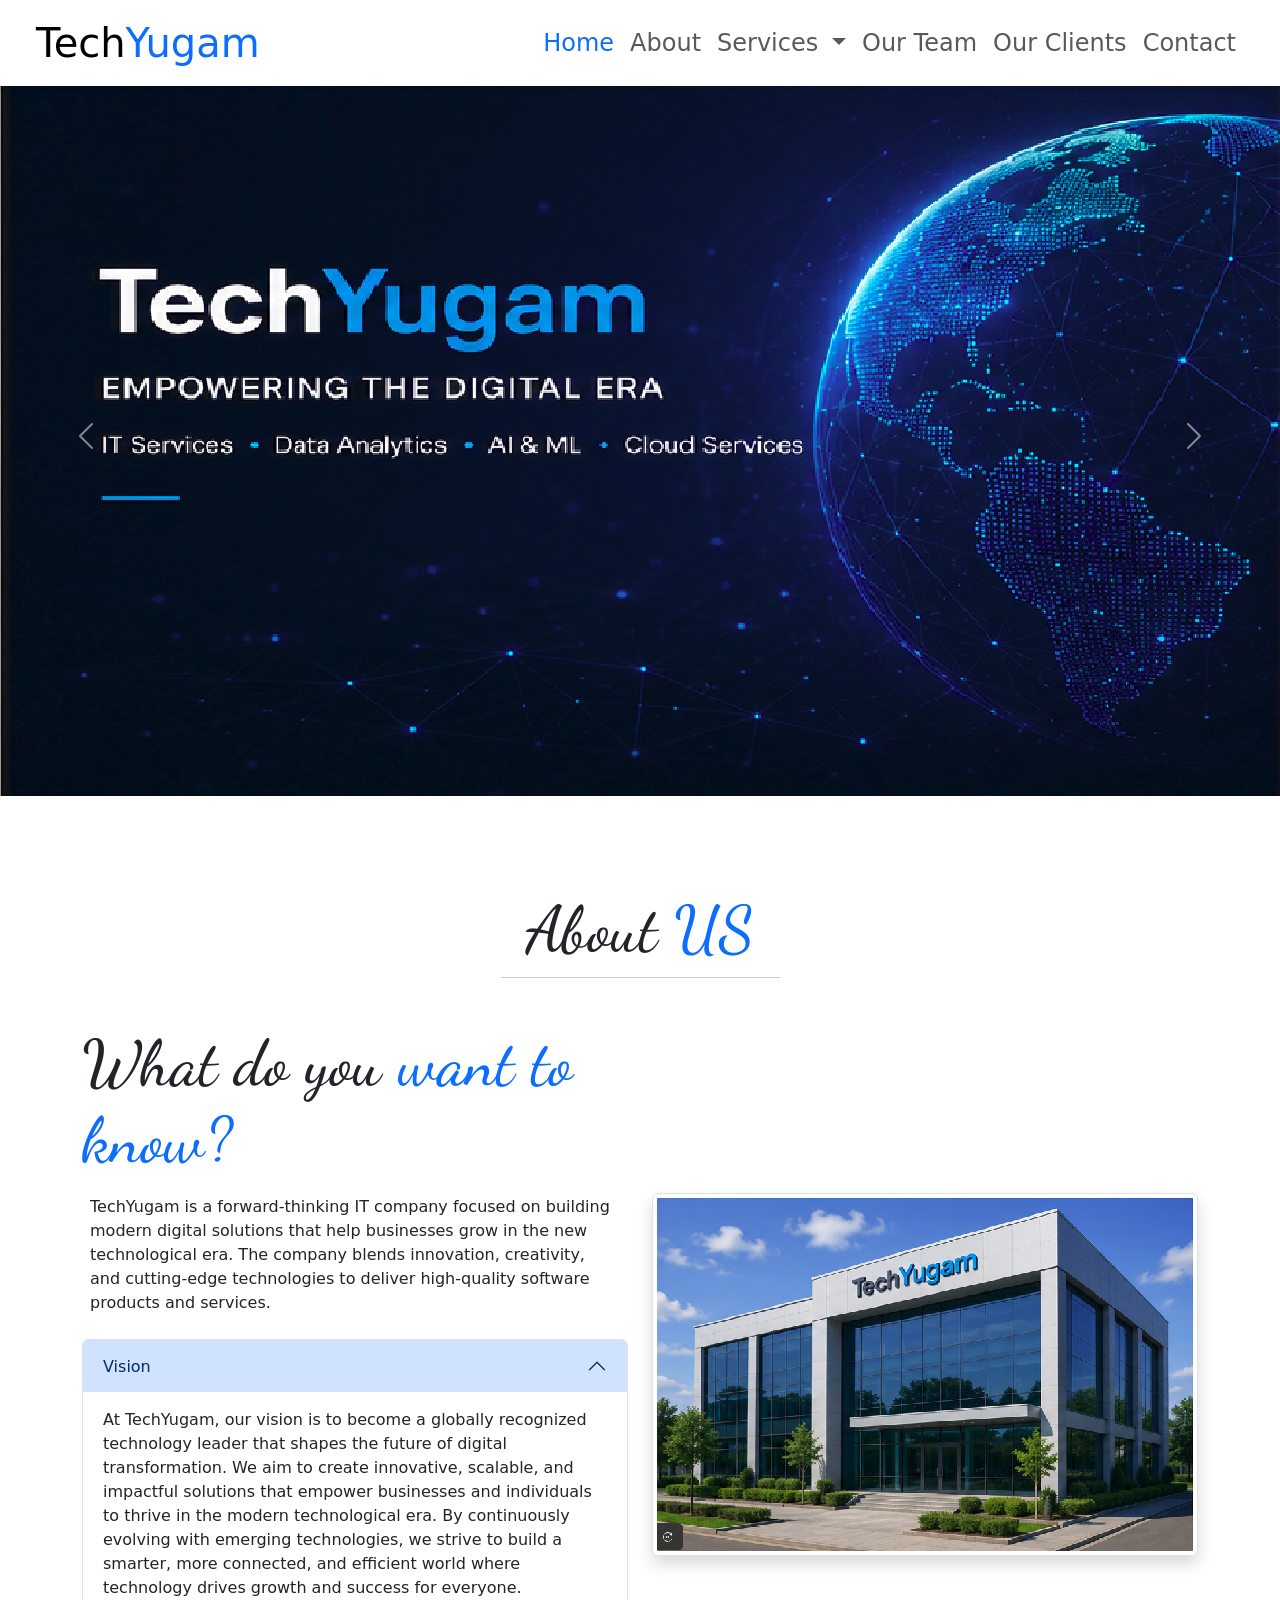
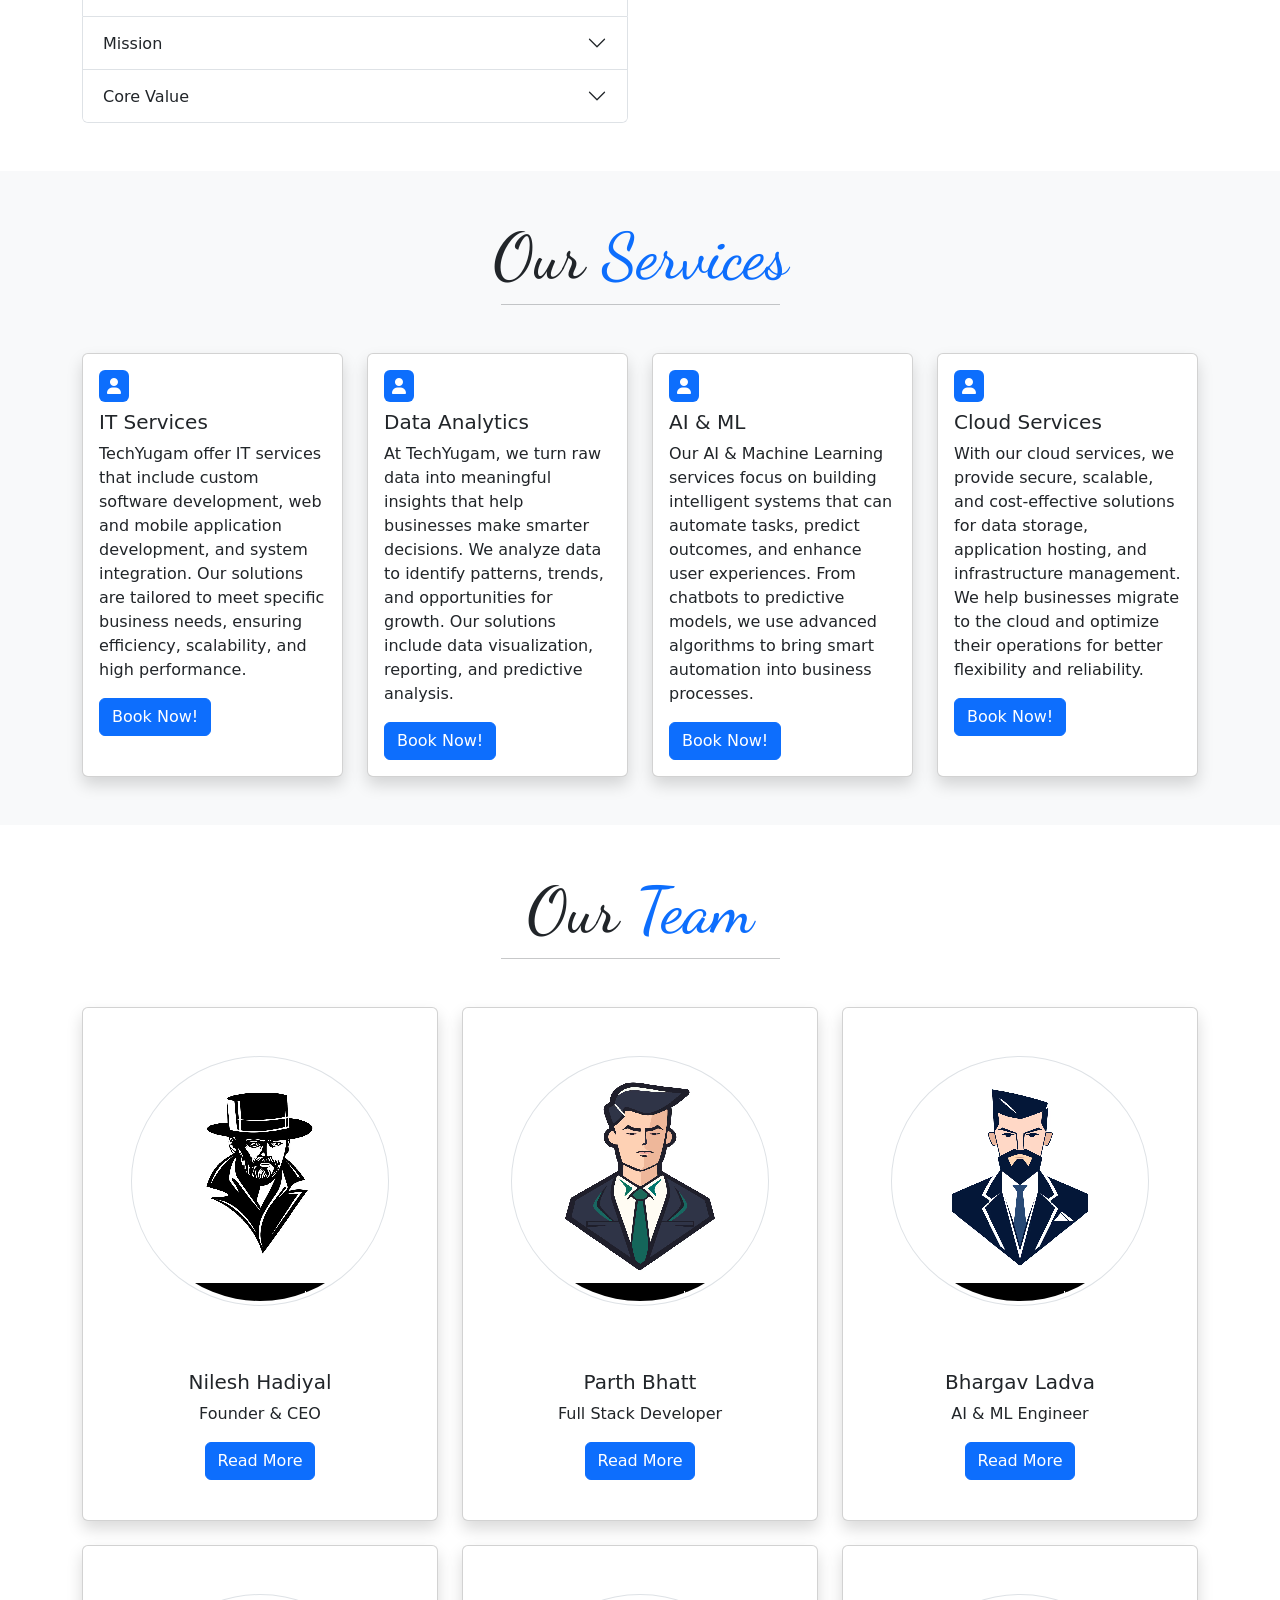
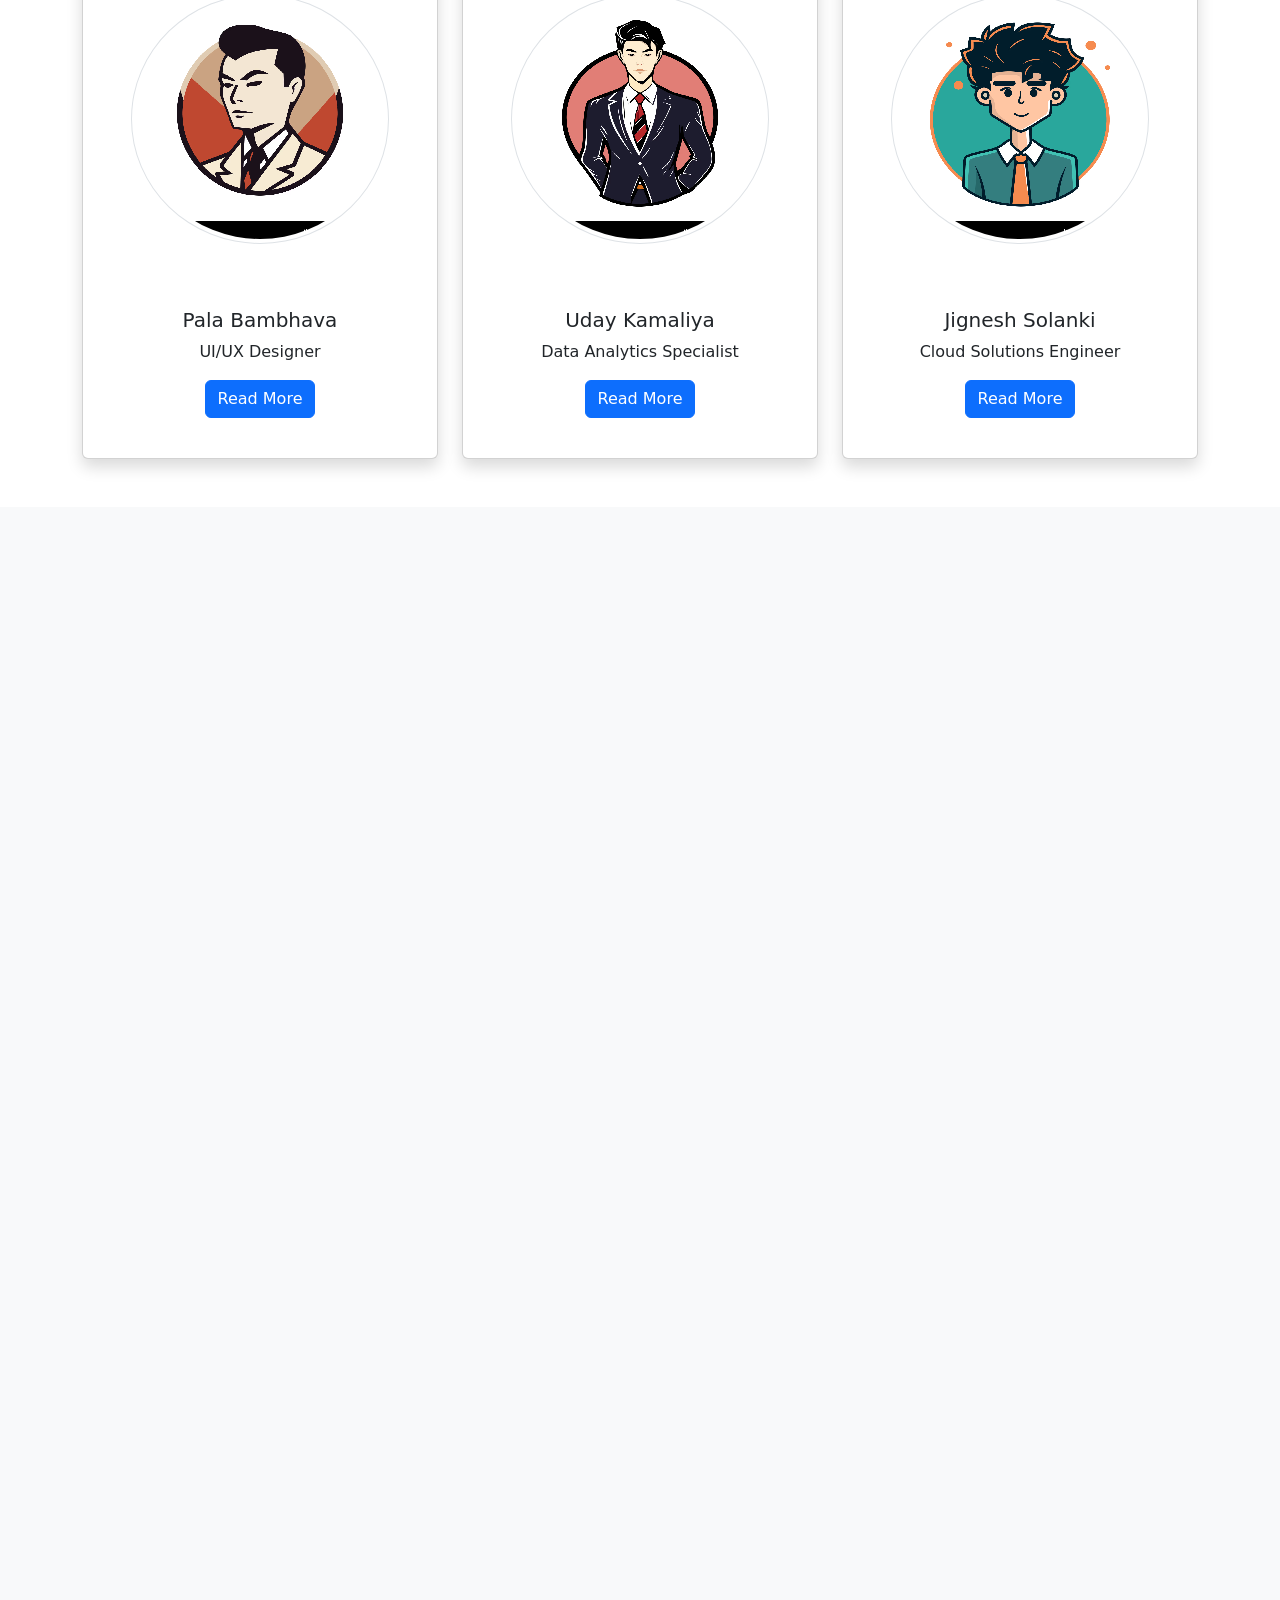
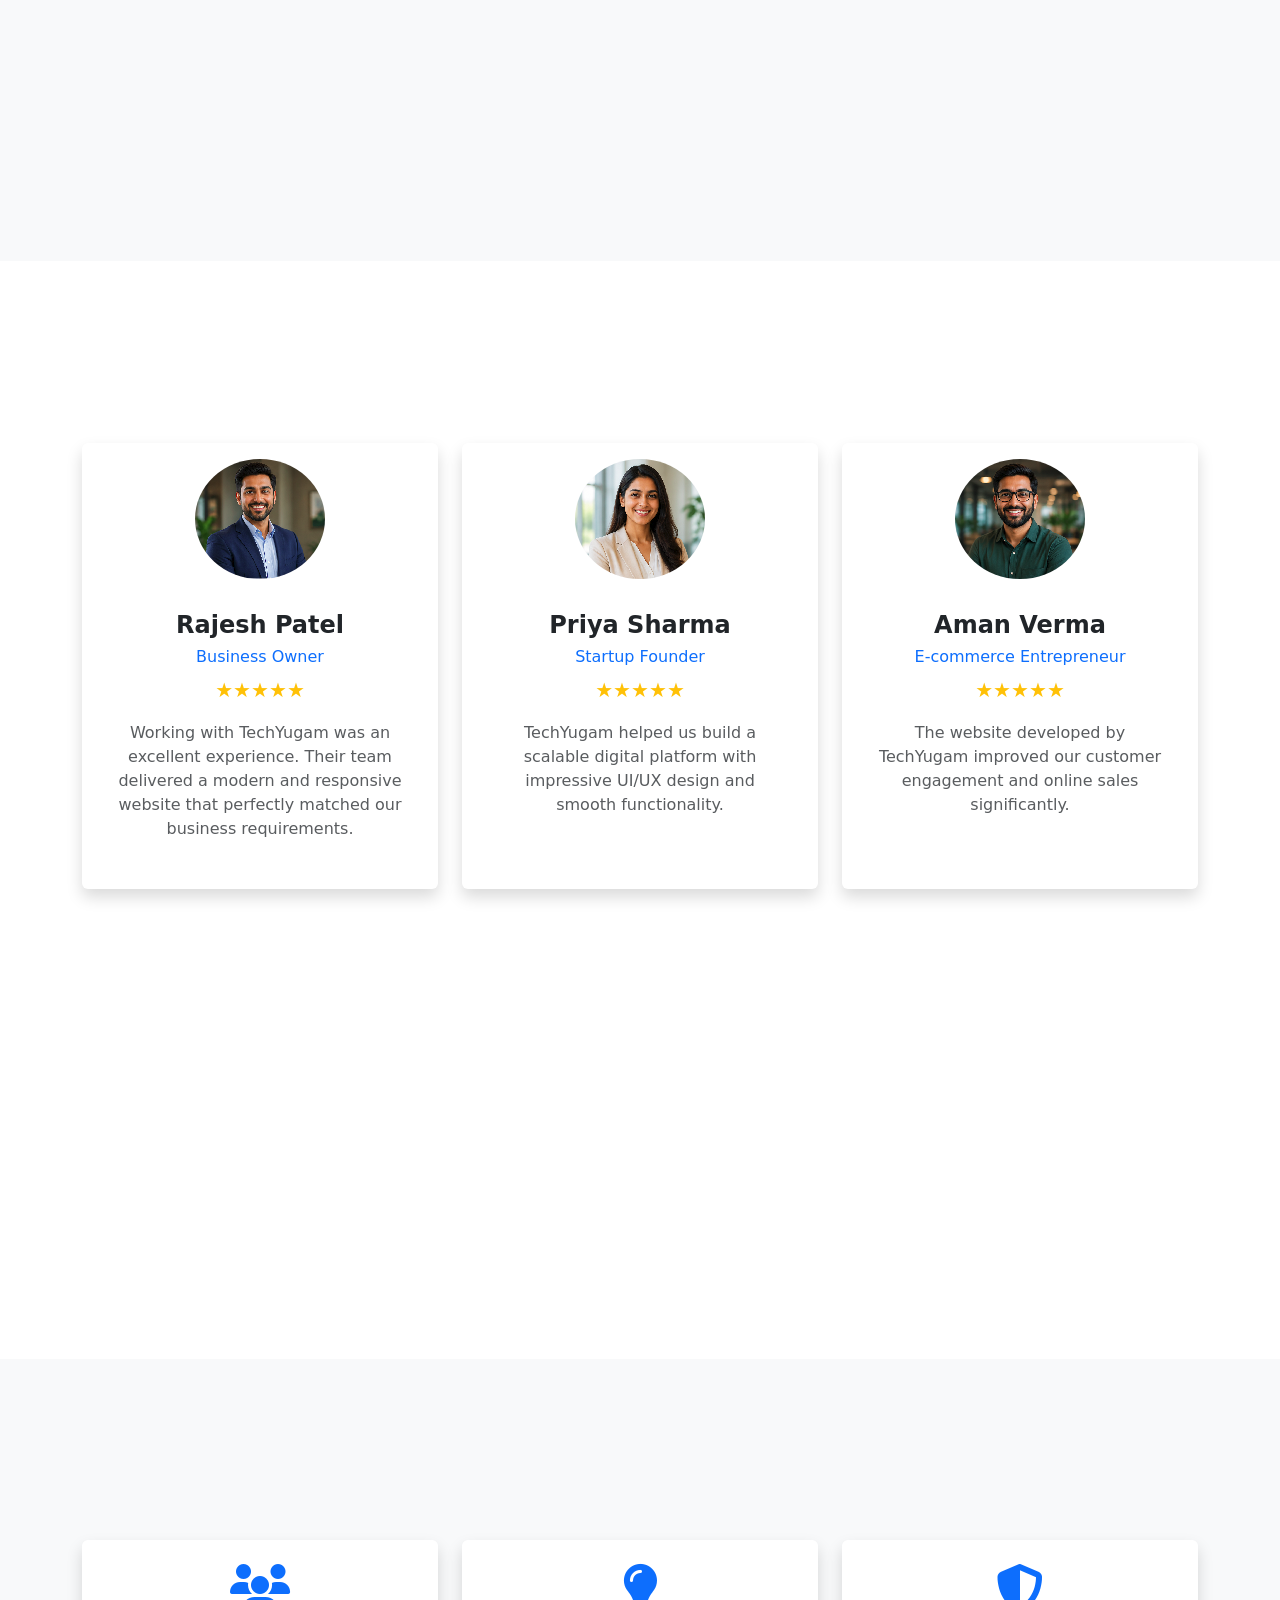
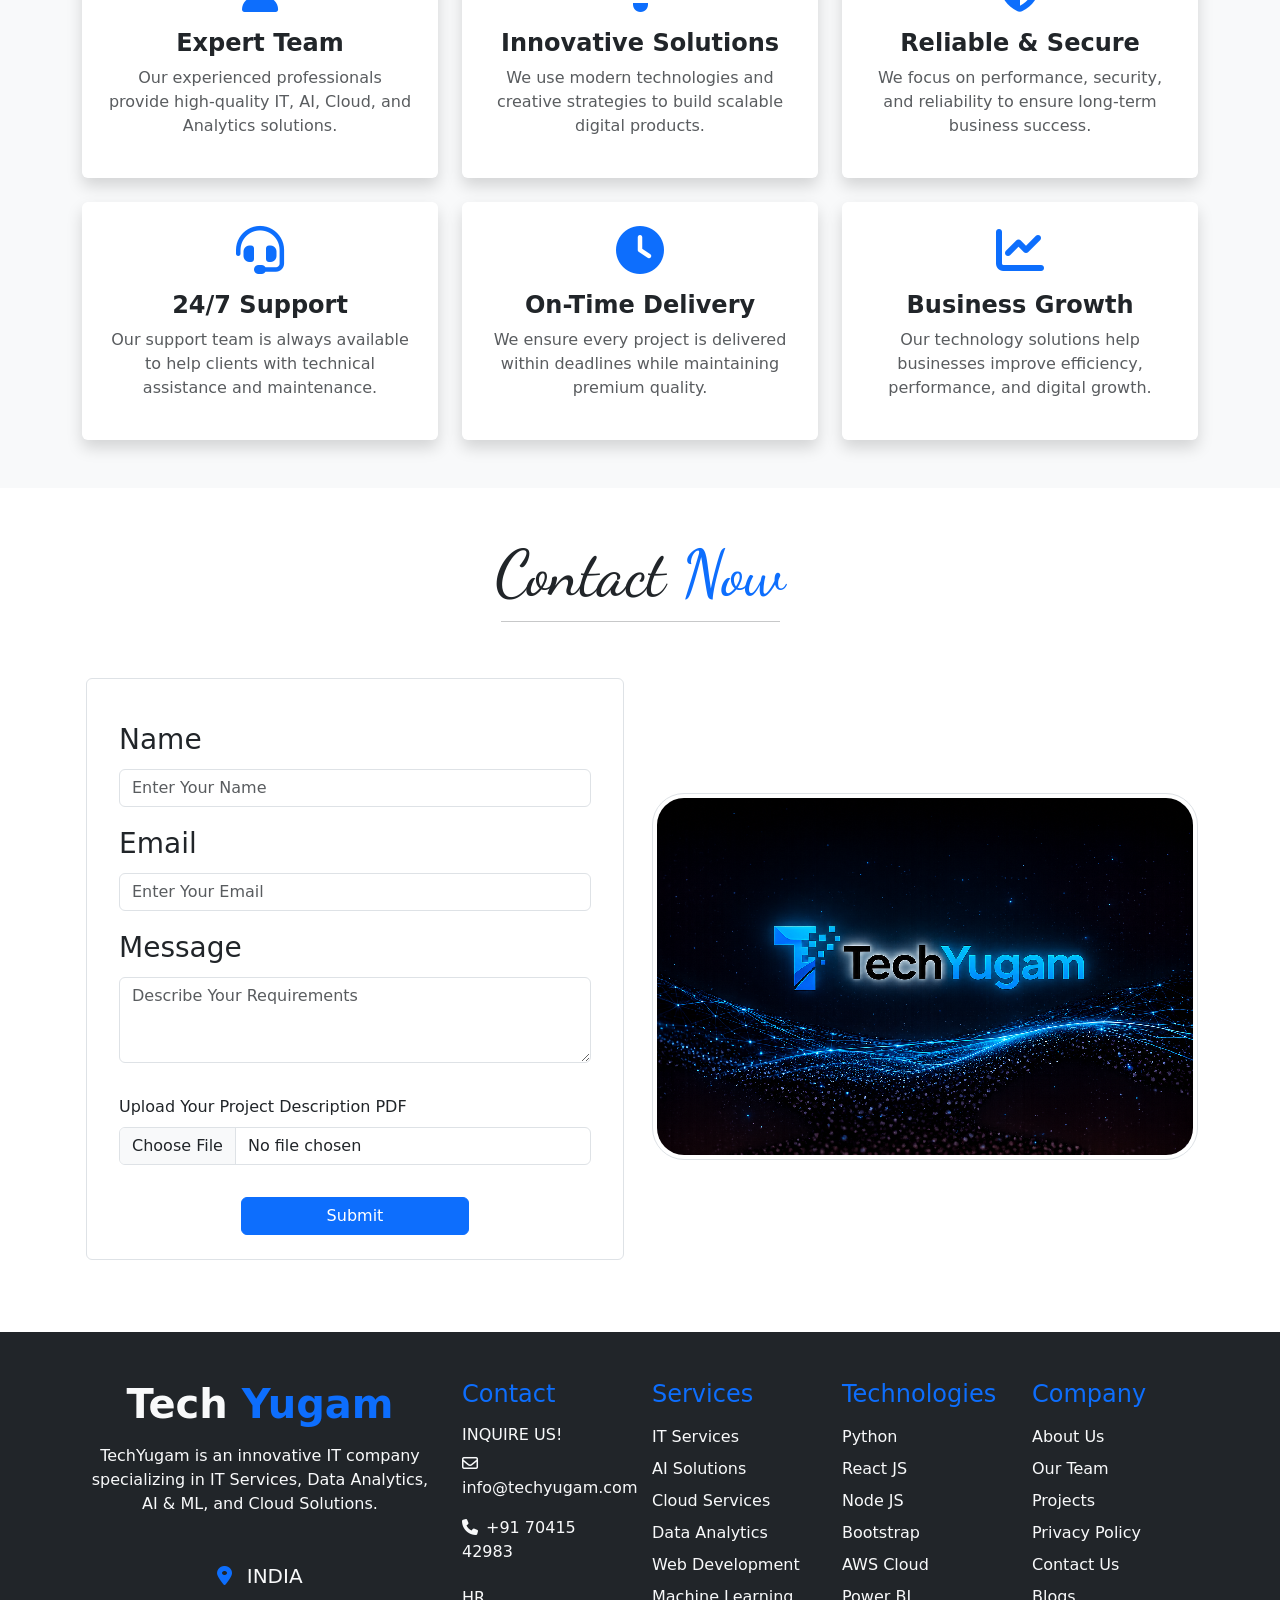
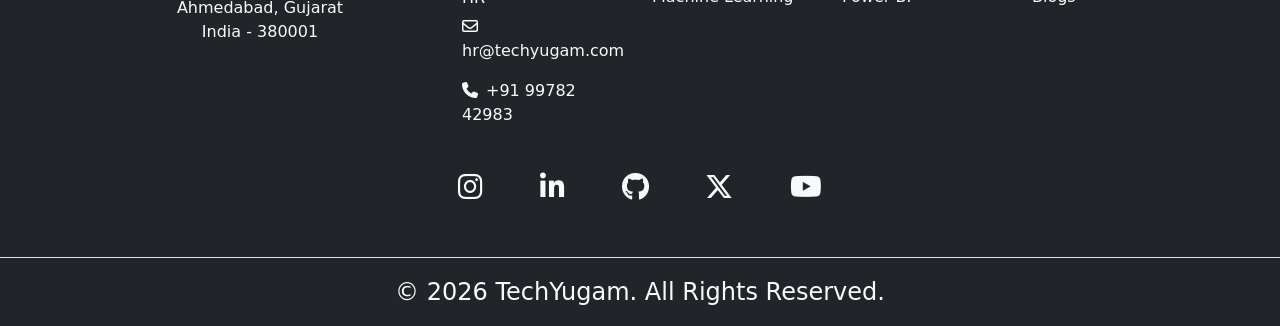
==== commit b8da5073: "Changes in teams card" ====
--- a/Bootstrap/index.html
+++ b/Bootstrap/index.html
@@ -269,20 +269,20 @@
 
     <section class="services py-5 bg-light" id="services">
       <div class="container">
-        <div class="text-center my-5" data-aos="fade-up">
+        <div class="text-center mb-5" data-aos="fade-up">
           <h2>Our <span class="text-primary">Services</span></h2>
           <hr class="w-25 m-auto" />
         </div>
         <div class="row row-gap-4">
           <div class="col-sm-12 col-md-6 col-lg-3 col-12" data-aos="fade-up">
-            <div class="card shadow">
+            <div class="card shadow h-100">
               <div class="card-body">
                 <i
                   class="fa-solid fa-user bg-primary p-2 text-white rounded mb-2"
                 ></i>
                 <h5 class="card-title">IT Services</h5>
                 <p class="card-text">
-                  We offer IT services that include custom software development,
+                  TechYugam offer IT services that include custom software development,
                   web and mobile application development, and system
                   integration. Our solutions are tailored to meet specific
                   business needs, ensuring efficiency, scalability, and high
@@ -293,7 +293,7 @@
             </div>
           </div>
           <div class="col-sm-12 col-md-6 col-lg-3 col-12" data-aos="fade-up">
-            <div class="card shadow">
+            <div class="card shadow h-100">
               <div class="card-body">
                 <i
                   class="fa-solid fa-user bg-primary p-2 text-white rounded mb-2"
@@ -311,7 +311,7 @@
             </div>
           </div>
           <div class="col-sm-12 col-md-6 col-lg-3 col-12" data-aos="fade-up">
-            <div class="card shadow">
+            <div class="card shadow h-100">
               <div class="card-body">
                 <i
                   class="fa-solid fa-user bg-primary p-2 text-white rounded mb-2"
@@ -329,7 +329,7 @@
             </div>
           </div>
           <div class="col-sm-12 col-md-6 col-lg-3 col-12" data-aos="fade-up">
-            <div class="card shadow">
+            <div class="card shadow h-100">
               <div class="card-body">
                 <i
                   class="fa-solid fa-user bg-primary p-2 text-white rounded mb-2"
@@ -352,7 +352,7 @@
 
     <section class="team py-5 text-center" id="teams">
       <div class="container">
-        <div class="text-center my-5" data-aos="fade-up">
+        <div class="text-center mb-5" data-aos="fade-up">
           <h2>Our <span class="text-primary">Team</span></h2>
           <hr class="w-25 m-auto" />
         </div>
@@ -368,7 +368,7 @@
                 <p class="card-text">Founder & CEO</p>
                 <button
                   type="button"
-                  class="btn btn-primary"
+                  class="btn btn-primary mb-4"
                   data-bs-toggle="modal"
                   data-bs-target="#nileshModal"
                 >
@@ -445,7 +445,7 @@
                 <p class="card-text">Full Stack Developer</p>
                 <button
                   type="button"
-                  class="btn btn-primary"
+                  class="btn btn-primary mb-4"
                   data-bs-toggle="modal"
                   data-bs-target="#parthModal"
                 >
@@ -522,7 +522,7 @@
                 <p class="card-text">AI & ML Engineer</p>
                 <button
                   type="button"
-                  class="btn btn-primary"
+                  class="btn btn-primary mb-4"
                   data-bs-toggle="modal"
                   data-bs-target="#bhargavModal"
                 >
@@ -599,7 +599,7 @@
                 <p class="card-text">UI/UX Designer</p>
                 <button
                   type="button"
-                  class="btn btn-primary"
+                  class="btn btn-primary mb-4"
                   data-bs-toggle="modal"
                   data-bs-target="#palaModal"
                 >
@@ -676,7 +676,7 @@
                 <p class="card-text">Data Analytics Specialist</p>
                 <button
                   type="button"
-                  class="btn btn-primary"
+                  class="btn btn-primary mb-4"
                   data-bs-toggle="modal"
                   data-bs-target="#udayModal"
                 >
@@ -753,7 +753,7 @@
                 <p class="card-text">Cloud Solutions Engineer</p>
                 <button
                   type="button"
-                  class="btn btn-primary"
+                  class="btn btn-primary mb-4"
                   data-bs-toggle="modal"
                   data-bs-target="#jigneshModal"
                 >
@@ -825,7 +825,7 @@
 
     <section class="clients py-5 bg-light" id="clients">
       <div class="container">
-        <div class="text-center my-5" data-aos="fade-up">
+        <div class="text-center mb-5" data-aos="fade-up">
           <h2>Our <span class="text-primary">Clients</span></h2>
           <hr class="w-25 m-auto" />
         </div>
@@ -925,7 +925,7 @@
 
     <section class="reviews py-5" id="reviews">
       <div class="container">
-        <div class="text-center my-5" data-aos="fade-up">
+        <div class="text-center mb-5" data-aos="fade-up">
           <h2>What Our <span class="text-primary">Clients Say</span></h2>
           <hr class="w-50 m-auto" />
         </div>
@@ -1080,7 +1080,7 @@
 
     <section class="why-choose py-5 bg-light" id="why-choose">
       <div class="container">
-        <div class="text-center my-5" data-aos="fade-up">
+        <div class="text-center mb-5" data-aos="fade-up">
           <h2>Why Choose <span class="text-primary">TechYugam</span></h2>
           <hr class="w-50 m-auto" />
         </div>
@@ -1168,7 +1168,7 @@
 
     <section class="contact py-5" id="contact">
       <div class="container">
-        <div class="text-center my-5" data-aos="fade-up">
+        <div class="text-center mb-5" data-aos="fade-up">
           <h2>Contact <span class="text-primary">Now</span></h2>
           <hr class="w-25 m-auto" />
         </div>
--- a/Bootstrap/style.css
+++ b/Bootstrap/style.css
@@ -85,6 +85,10 @@
   .card-body {
     padding: 15px;
   }
+  .card img {
+    min-width: 40%;
+    max-height: 139px;
+  }
 
   .social-link {
     line-height: 2.5rem;
@@ -122,4 +126,4 @@
   #teams img {
     margin: 24px !important;
   }
-}+}
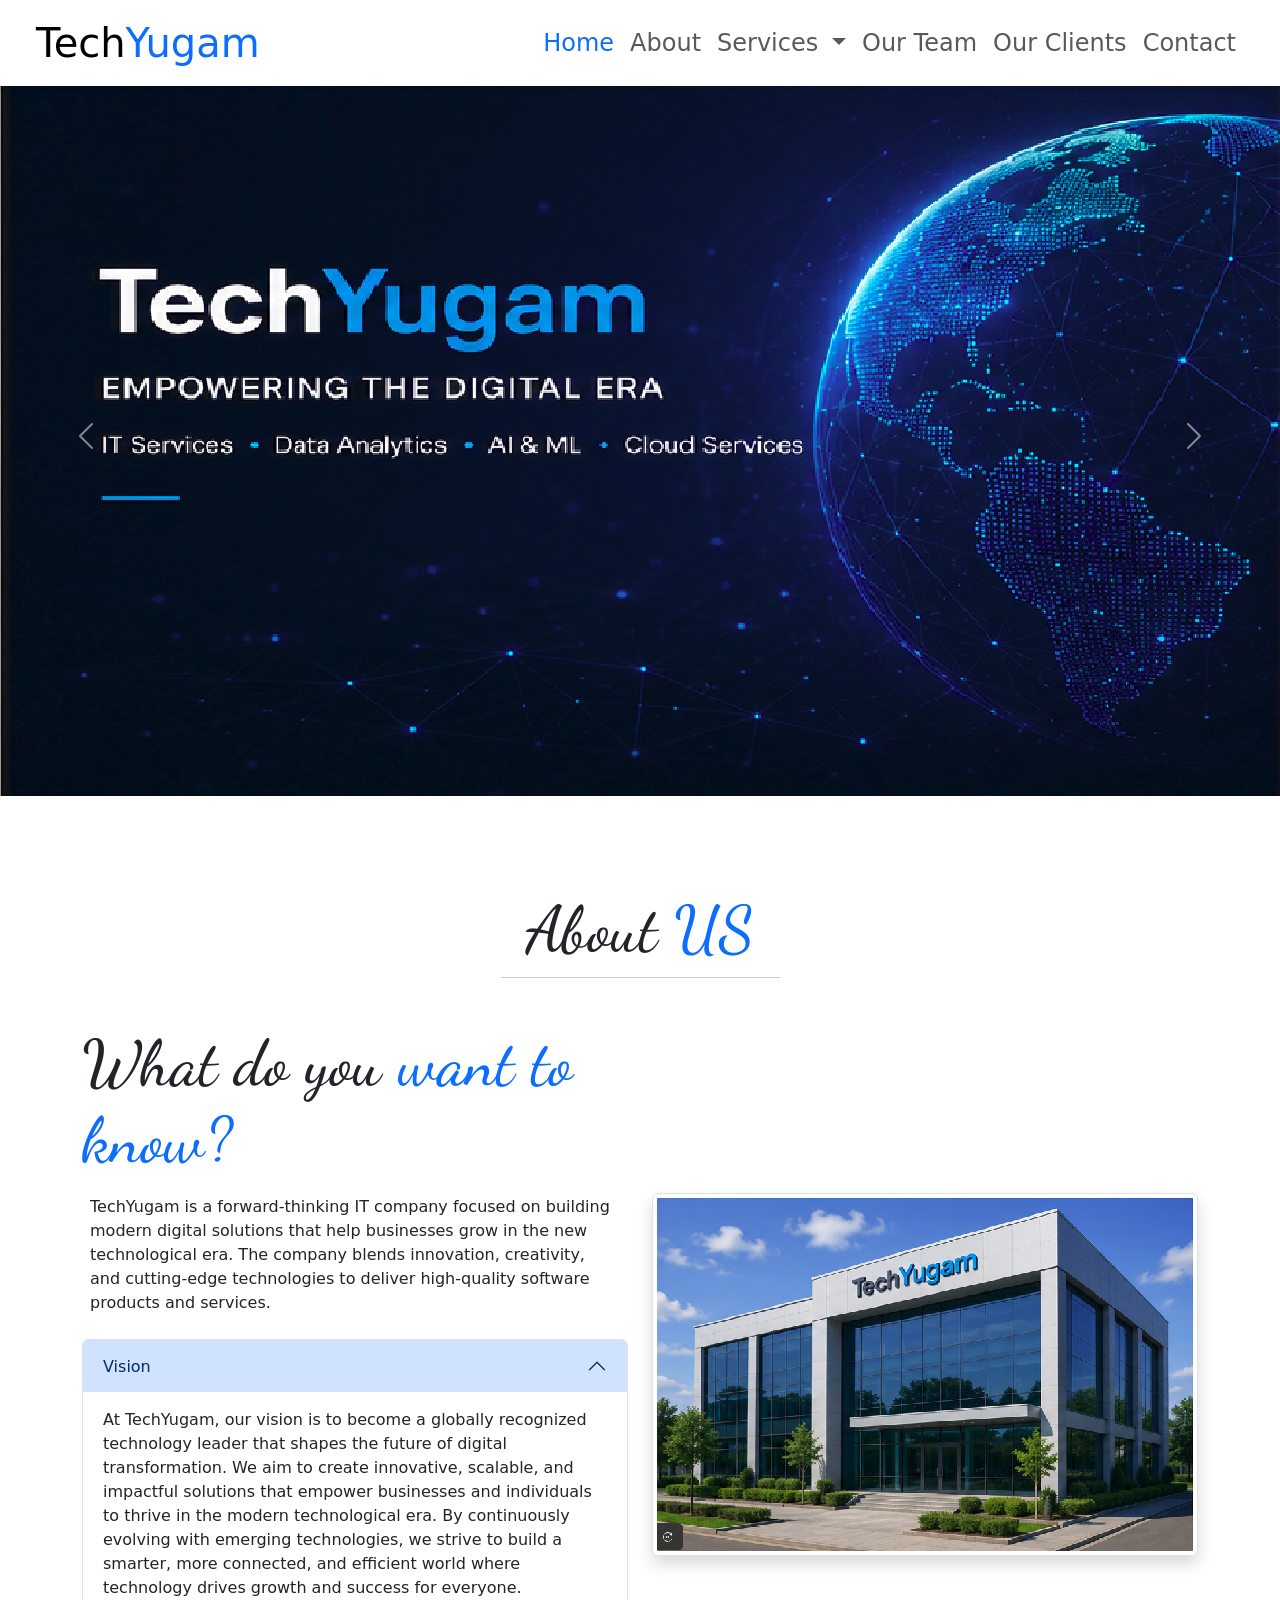
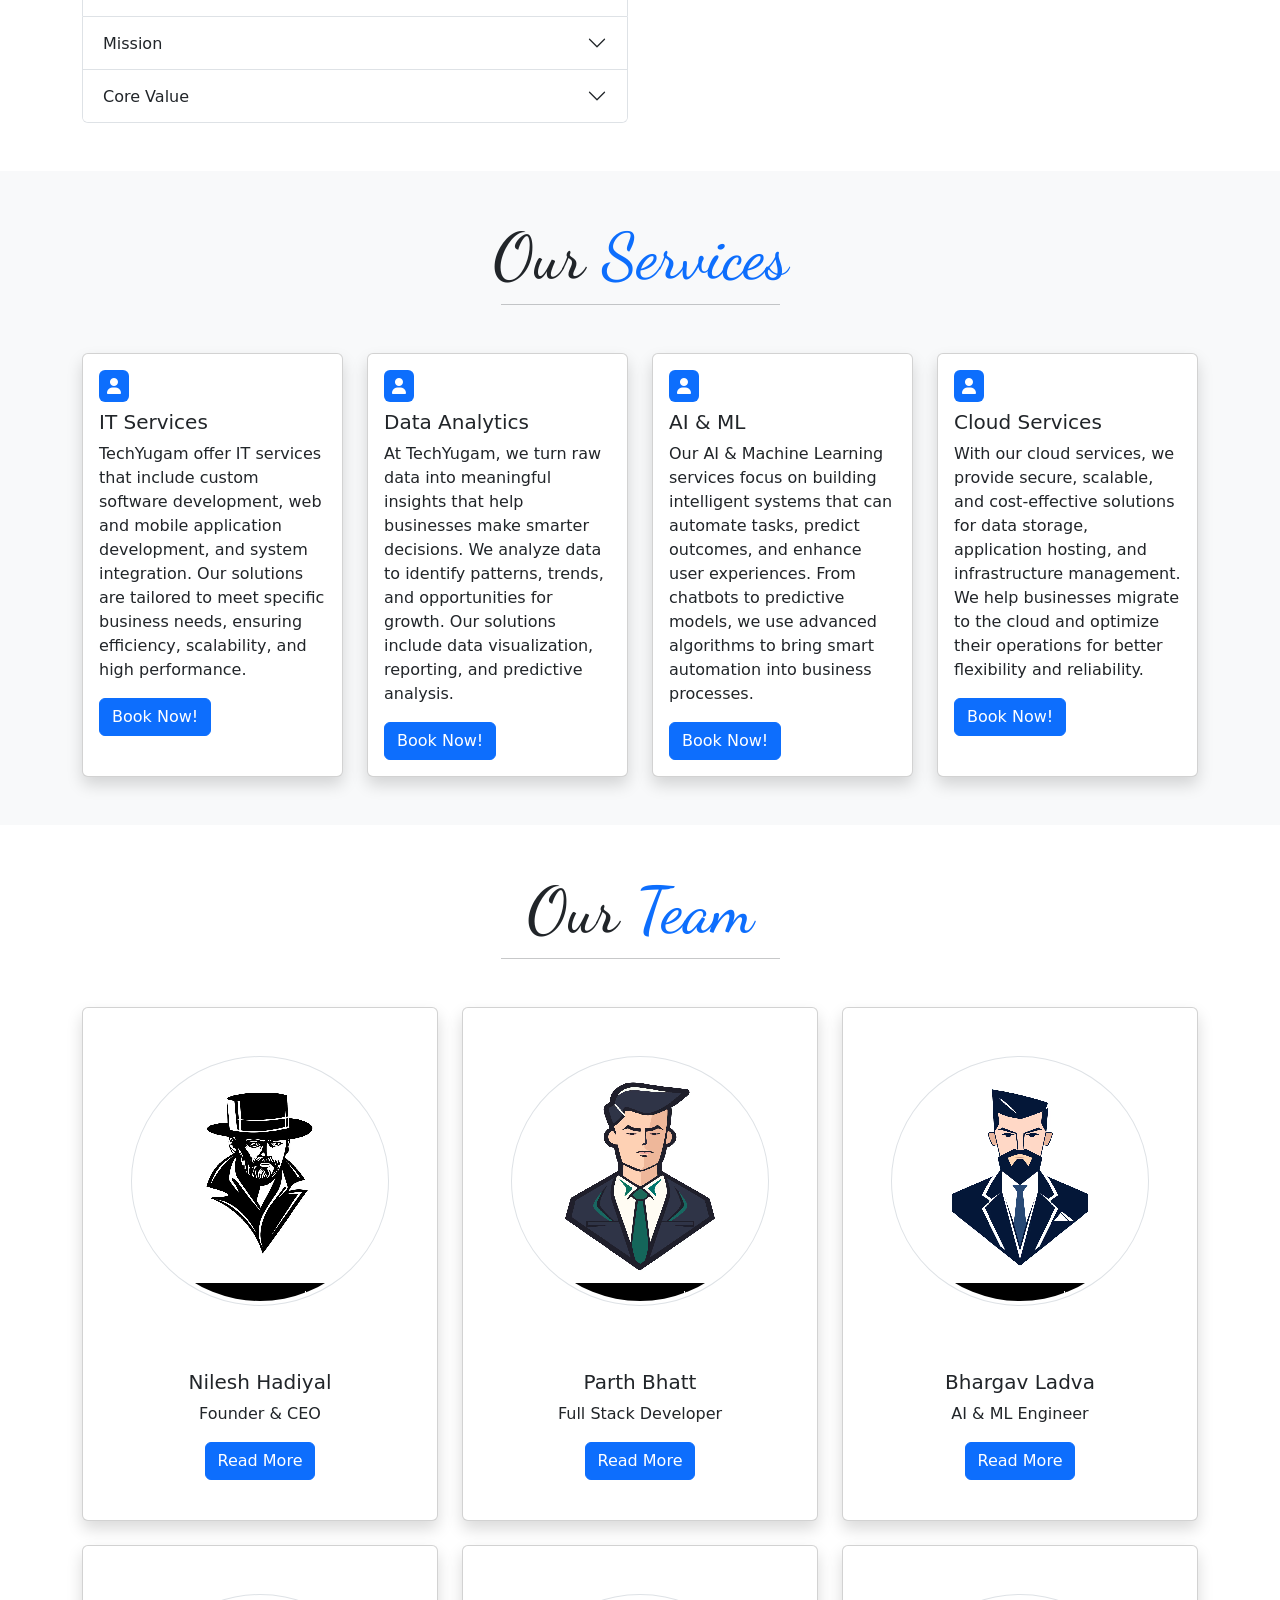
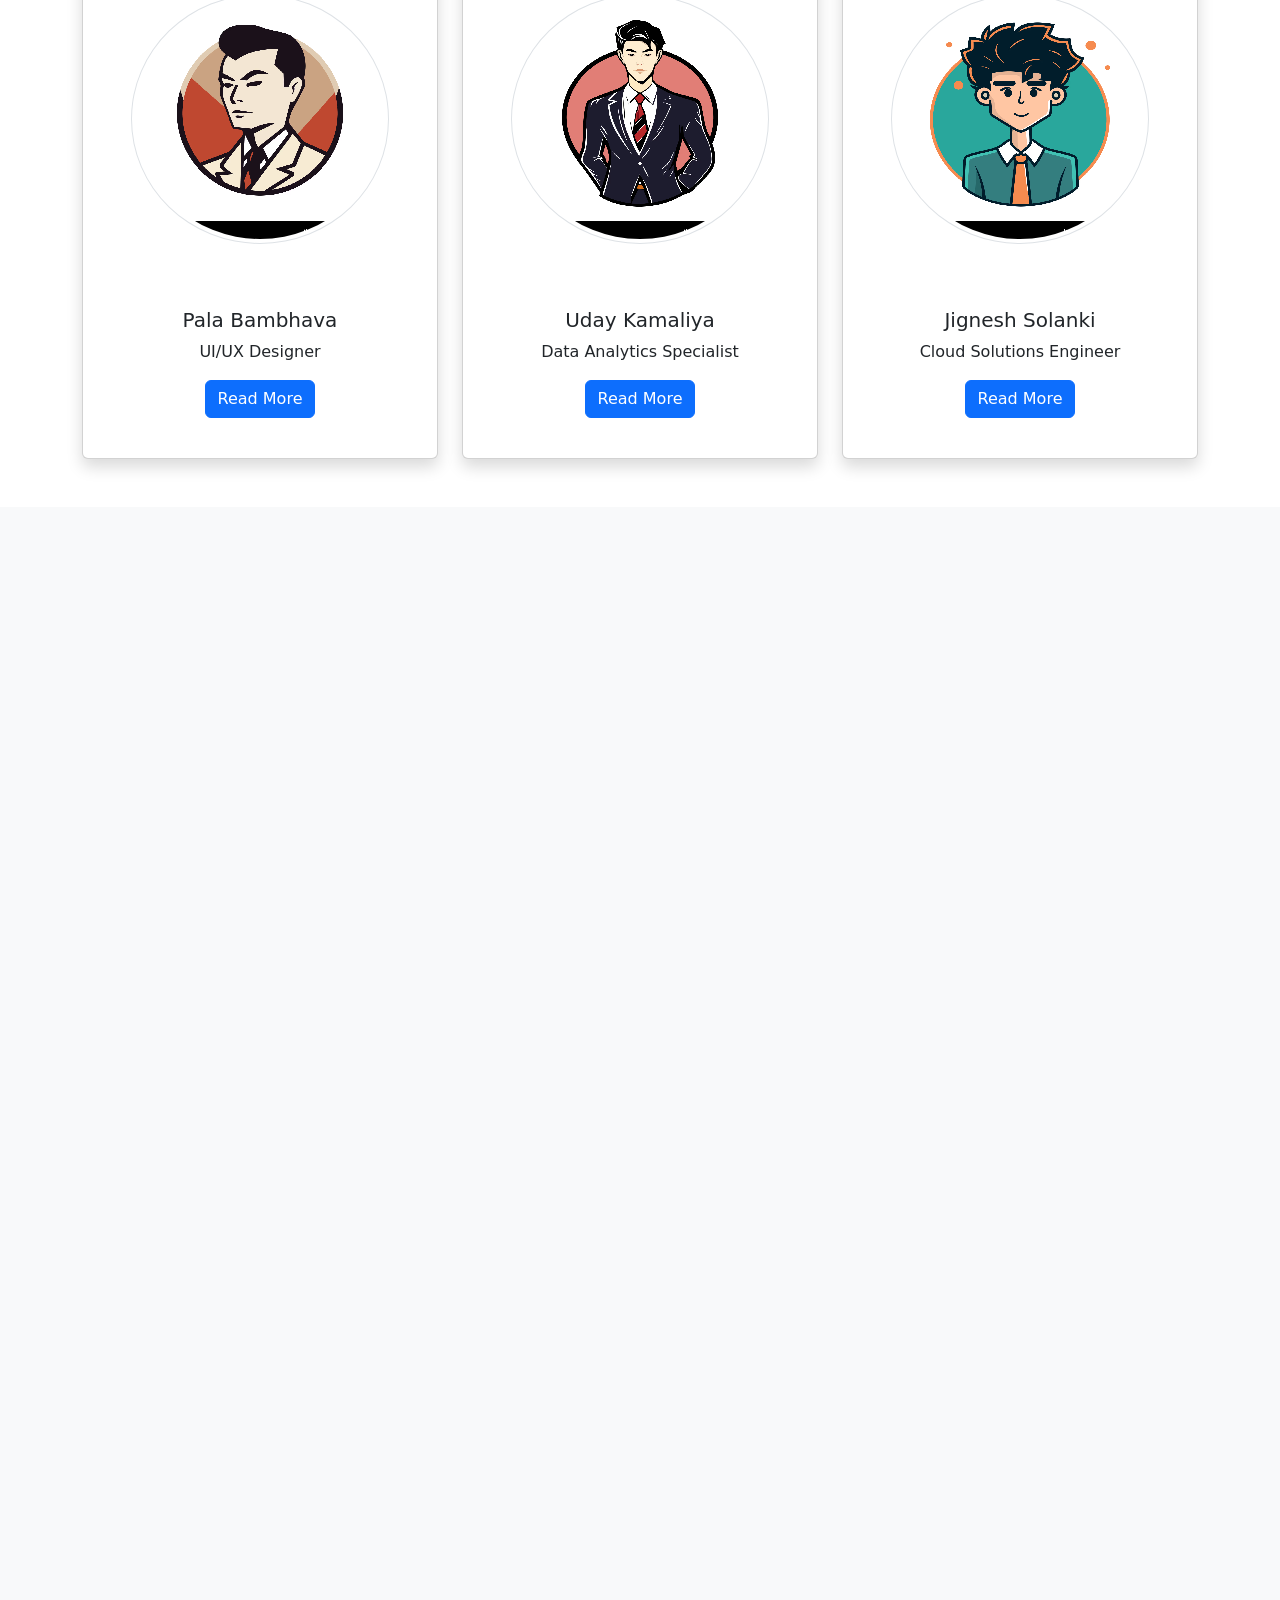
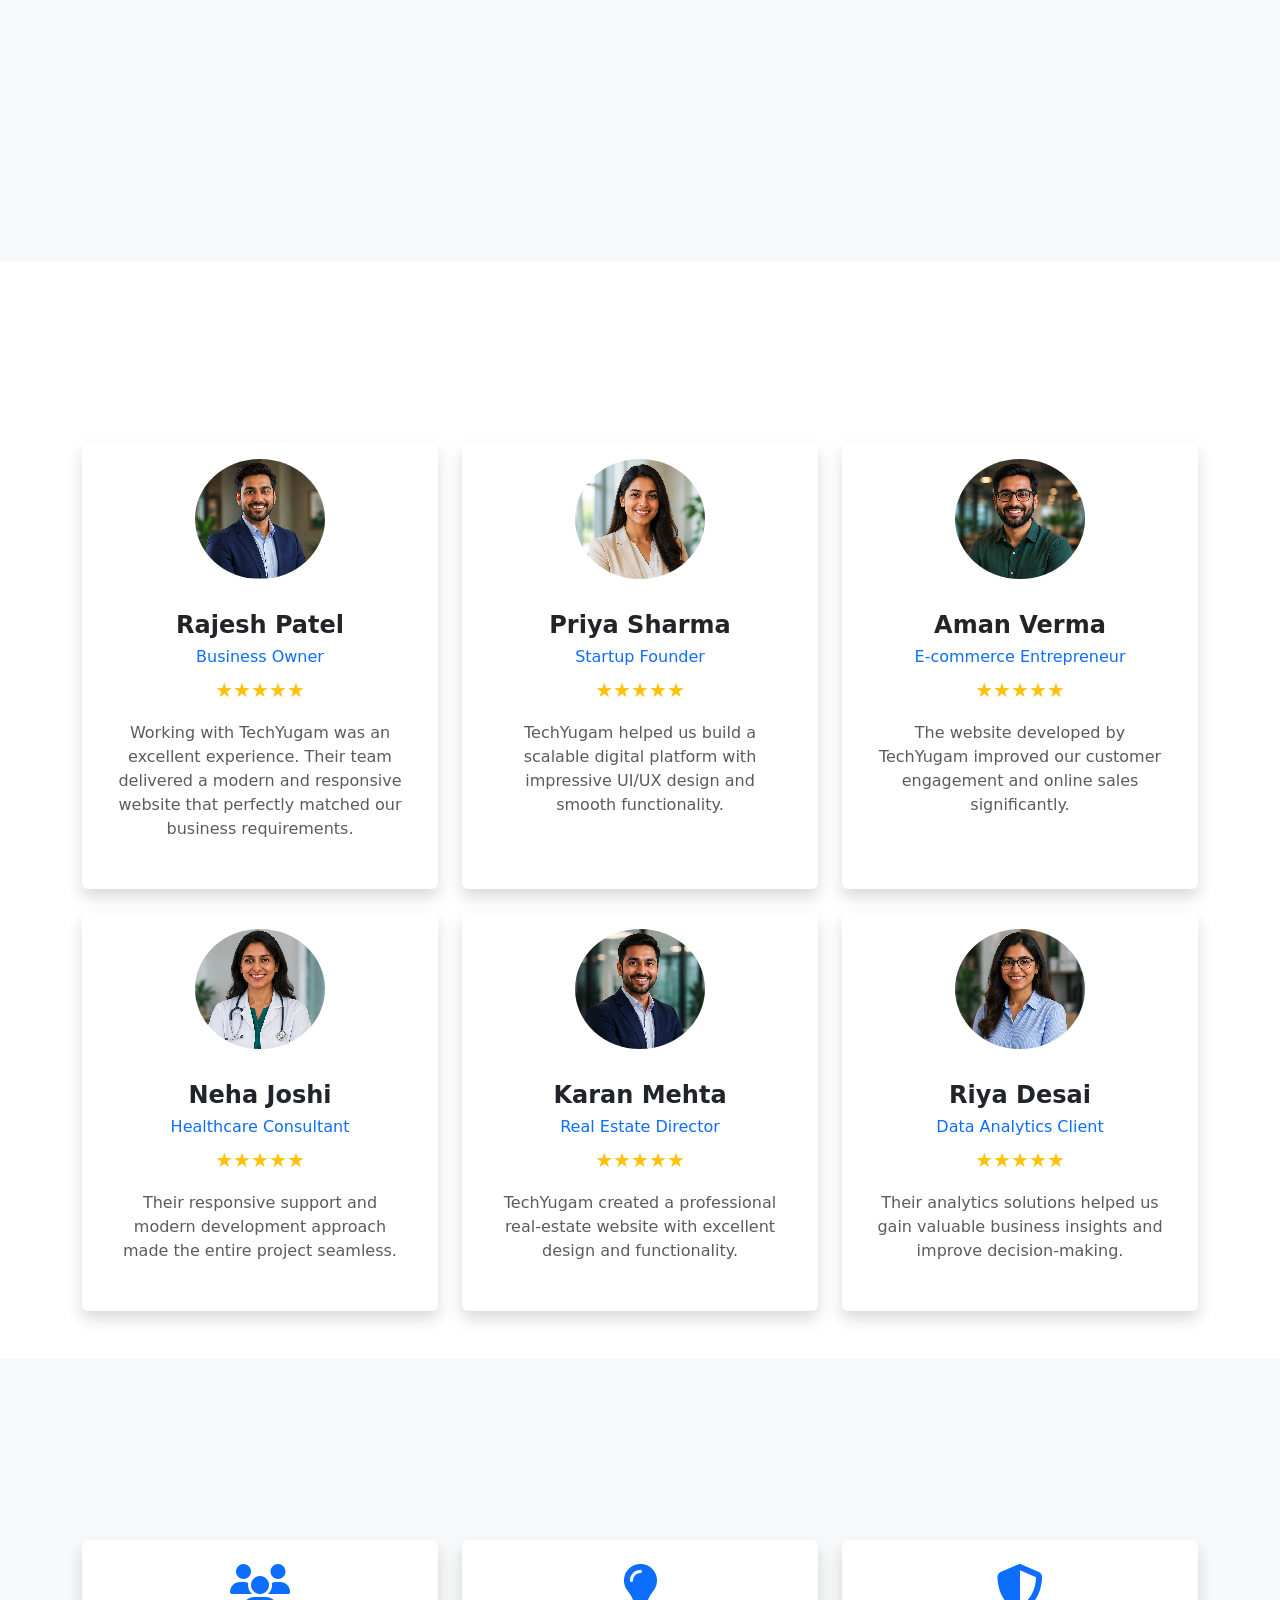
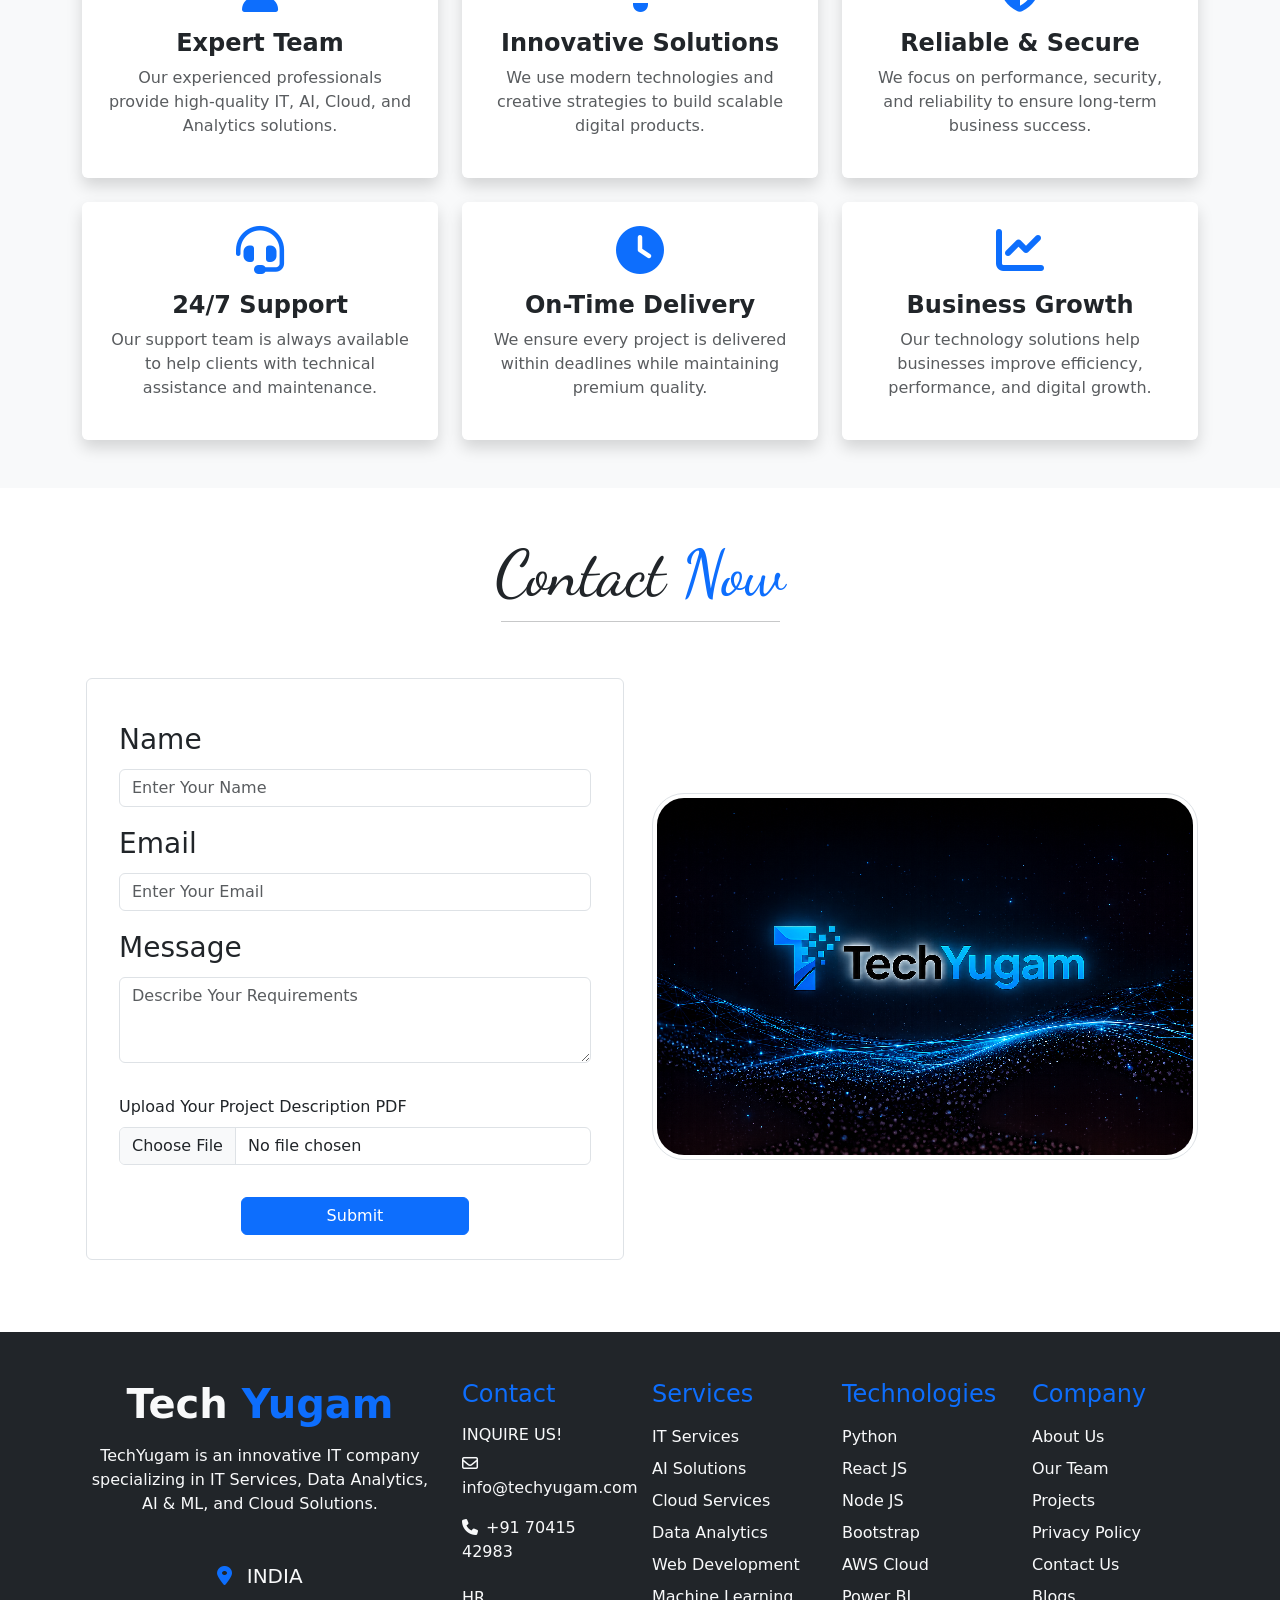
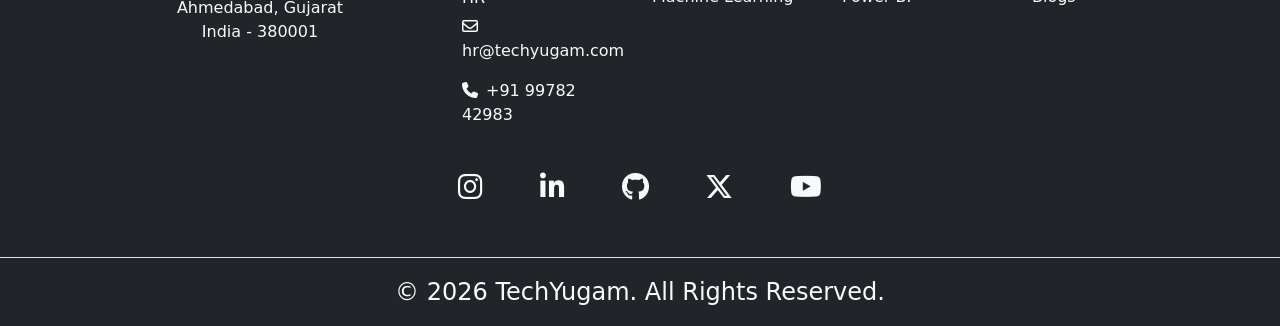
==== commit f288548b: "Improve techyugam webpage" ====
--- a/Bootstrap/index.html
+++ b/Bootstrap/index.html
@@ -102,21 +102,21 @@
             <img
               src="./Images/Background/background1.png"
               class="d-block w-100"
-              alt="..."
+              alt="company vision 1"
             />
           </div>
           <div class="carousel-item" data-bs-interval="2000">
             <img
               src="./Images/Background/background2.png"
               class="d-block w-100"
-              alt="..."
+              alt="company vision 2"
             />
           </div>
           <div class="carousel-item">
             <img
               src="./Images/Background/background3.png"
               class="d-block w-100"
-              alt="..."
+              alt="company vision 3"
             />
           </div>
         </div>
@@ -261,6 +261,7 @@
             <img
               src="./Images/Background/Company-Building.png"
               class="img-fluid img-thumbnail shadow"
+              alt="Company location"
             />
           </div>
         </div>
@@ -362,6 +363,7 @@
               <img
                 src="./Images/User/user1.avif"
                 class="img-fluid rounded-circle img-thumbnail m-5"
+                alt="Company Founder"
               />
               <div class="card-body">
                 <h5 class="card-title">Nilesh Hadiyal</h5>
@@ -392,6 +394,7 @@
                     type="button"
                     class="btn-close"
                     data-bs-dismiss="modal"
+                    aria-label="model"
                   ></button>
                 </div>
 
@@ -400,7 +403,7 @@
                     src="./Images/User/user1.avif"
                     class="img-fluid rounded-circle mb-3"
                     width="150"
-                    alt=""
+                    alt="Nilesh Hadiyal"
                   />
 
                   <h4>Founder & CEO</h4>
@@ -439,6 +442,7 @@
               <img
                 src="./Images/User/user2.avif"
                 class="img-fluid rounded-circle img-thumbnail m-5"
+                alt="Parth bhatt"
               />
               <div class="card-body">
                 <h5 class="card-title">Parth Bhatt</h5>
@@ -469,6 +473,7 @@
                     type="button"
                     class="btn-close"
                     data-bs-dismiss="modal"
+                    aria-label="model"
                   ></button>
                 </div>
 
@@ -477,7 +482,7 @@
                     src="./Images/User/user2.avif"
                     class="img-fluid rounded-circle mb-3"
                     width="150"
-                    alt=""
+                    alt="Parth bhatt"
                   />
 
                   <h4>Full Stack Developer</h4>
@@ -516,6 +521,7 @@
               <img
                 src="./Images/User/user3.avif"
                 class="img-fluid rounded-circle img-thumbnail m-5"
+                alt="Bhargav Ladva"
               />
               <div class="card-body">
                 <h5 class="card-title">Bhargav Ladva</h5>
@@ -546,6 +552,7 @@
                     type="button"
                     class="btn-close"
                     data-bs-dismiss="modal"
+                    aria-label="model"
                   ></button>
                 </div>
 
@@ -554,7 +561,7 @@
                     src="./Images/User/user3.avif"
                     class="img-fluid rounded-circle mb-3"
                     width="150"
-                    alt=""
+                    alt="Bhargav Ladva"
                   />
 
                   <h4>AI & Machine Learning Engineer</h4>
@@ -593,6 +600,7 @@
               <img
                 src="./Images/User/user4.avif"
                 class="img-fluid rounded-circle img-thumbnail m-5"
+                alt="Pala Bambhava"
               />
               <div class="card-body">
                 <h5 class="card-title">Pala Bambhava</h5>
@@ -623,6 +631,7 @@
                     type="button"
                     class="btn-close"
                     data-bs-dismiss="modal"
+                    aria-label="model"
                   ></button>
                 </div>
 
@@ -631,7 +640,7 @@
                     src="./Images/User/user4.avif"
                     class="img-fluid rounded-circle mb-3"
                     width="150"
-                    alt=""
+                    alt="Pala Bambhava"
                   />
 
                   <h4>UI/UX Designer</h4>
@@ -670,6 +679,7 @@
               <img
                 src="./Images/User/user5.avif"
                 class="img-fluid rounded-circle img-thumbnail m-5"
+                alt="Uday Kamaliya"
               />
               <div class="card-body">
                 <h5 class="card-title">Uday Kamaliya</h5>
@@ -700,6 +710,7 @@
                     type="button"
                     class="btn-close"
                     data-bs-dismiss="modal"
+                    aria-label="model"
                   ></button>
                 </div>
 
@@ -708,7 +719,7 @@
                     src="./Images/User/user5.avif"
                     class="img-fluid rounded-circle mb-3"
                     width="150"
-                    alt=""
+                    alt="Uday Kamaliya"
                   />
 
                   <h4>Data Analytics Specialist</h4>
@@ -747,6 +758,7 @@
               <img
                 src="./Images/User/user6.avif"
                 class="img-fluid rounded-circle img-thumbnail m-5"
+                alt="Jignesh Solanki"
               />
               <div class="card-body">
                 <h5 class="card-title">Jignesh Solanki</h5>
@@ -777,6 +789,7 @@
                     type="button"
                     class="btn-close"
                     data-bs-dismiss="modal"
+                    aria-label="model"
                   ></button>
                 </div>
 
@@ -785,7 +798,7 @@
                     src="./Images/User/user6.avif"
                     class="img-fluid rounded-circle mb-3"
                     width="150"
-                    alt=""
+                    alt="Jignesh Solanki"
                   />
 
                   <h4>Cloud Solutions Engineer</h4>
@@ -1226,6 +1239,7 @@
             <img
               src="./Images/Company-Logo..png"
               class="img-fluid img-thumbnail rounded-5"
+              alt="company brand"
             />
           </div>
         </div>
@@ -1332,19 +1346,19 @@
         </div>
         <div class="row">
           <div class="col-12 col-lg-12 text-center social-link fs-3 mt-4">
-            <a href="#" class="text-light mx-1"
+            <a href="https://www.instagram.com/" class="text-light mx-1" aria-label="instagram"
               ><i class="fa-brands fa-instagram"></i
             ></a>
-            <a href="#" class="text-light mx-1"
+            <a href="https://www.linkedin.com/" class="text-light mx-1" aria-label="linkedin"
               ><i class="fa-brands fa-linkedin-in"></i
             ></a>
-            <a href="#" class="text-light mx-1"
+            <a href="https://www.github.com/" class="text-light mx-1" aria-label="github"
               ><i class="fa-brands fa-github"></i
             ></a>
-            <a href="#" class="text-light mx-1"
+            <a href="https://www.twitter.com/" class="text-light mx-1" aria-label="twitter"
               ><i class="fa-brands fa-x-twitter"></i
             ></a>
-            <a href="#" class="text-light mx-1"
+            <a href="https://www.youtube.com/" class="text-light mx-1" aria-label="youtube"
               ><i class="fa-brands fa-youtube"></i
             ></a>
           </div>
--- a/Bootstrap/style.css
+++ b/Bootstrap/style.css
@@ -15,7 +15,7 @@
   overflow: hidden;
 }
 section {
-  scroll-margin-top: 30px;
+  scroll-margin-top: 80px;
 }
 h2 {
   font-family: "Dancing Script", cursive;
